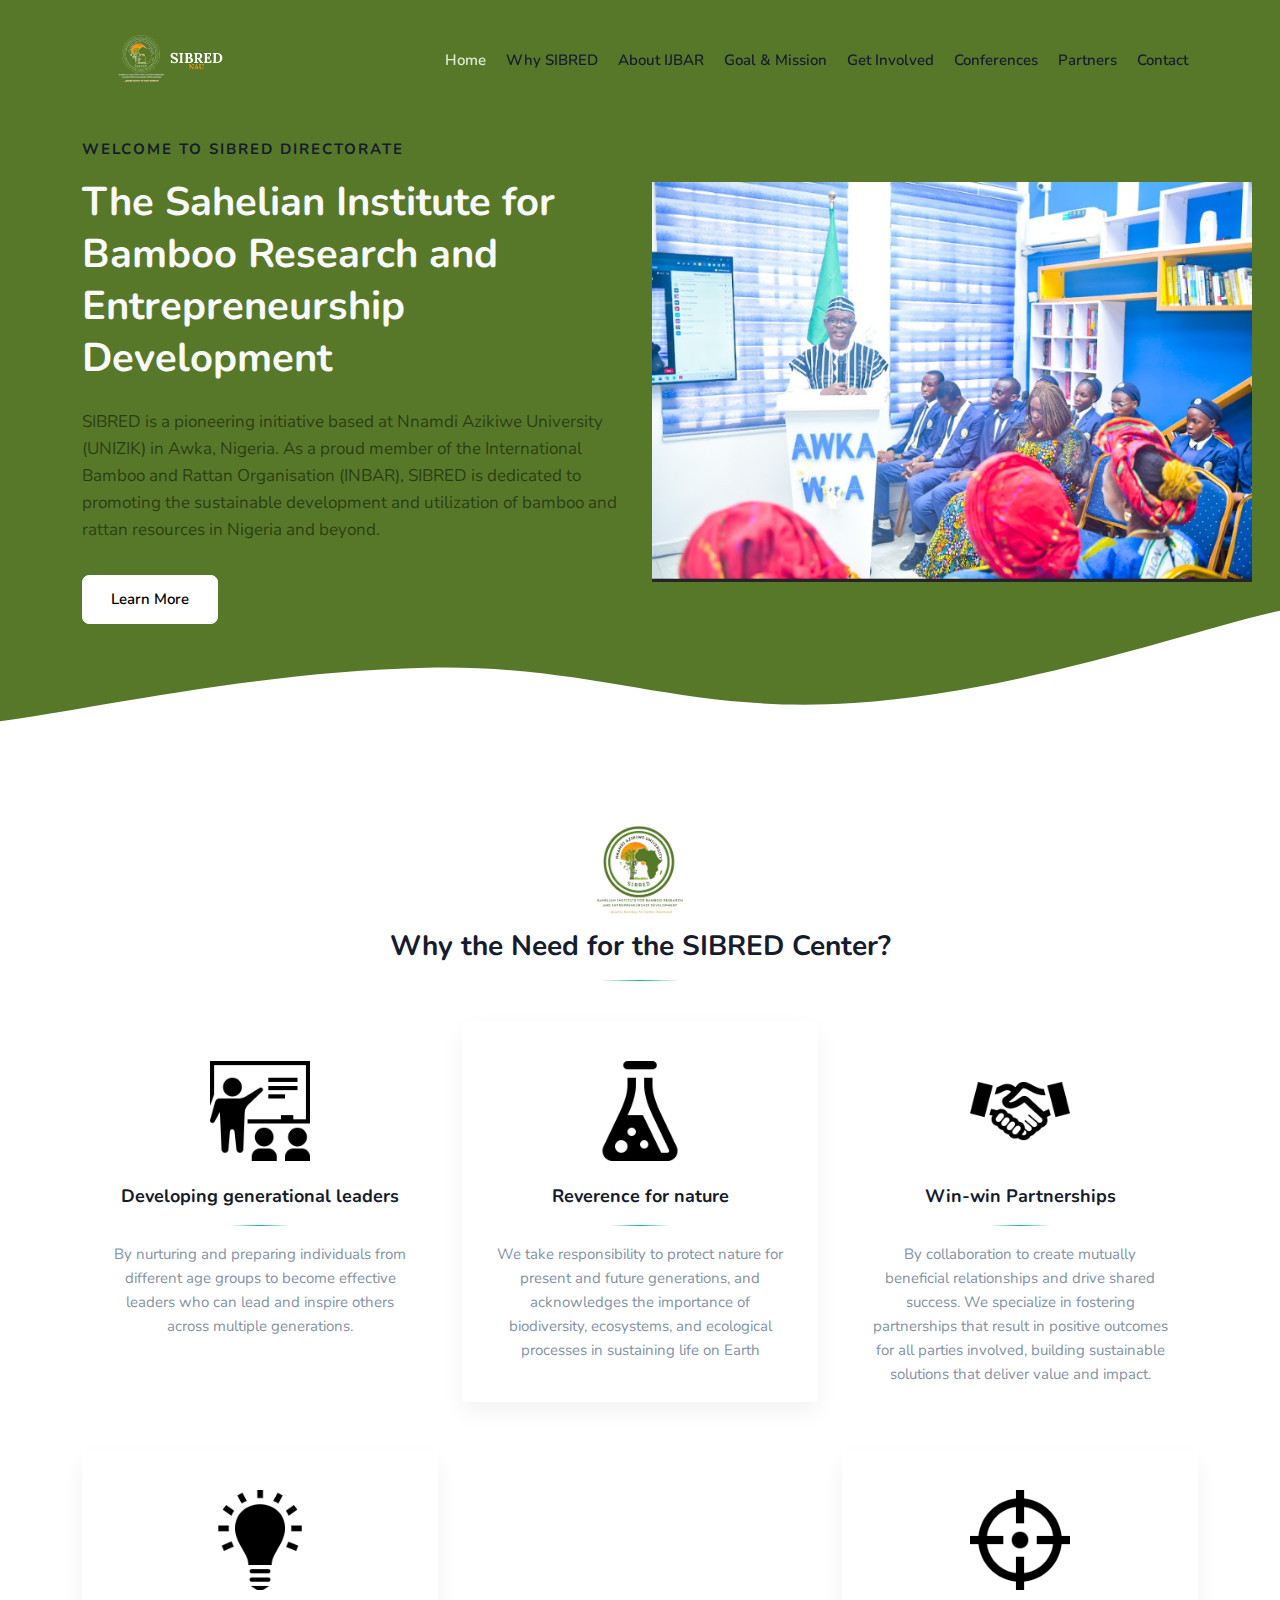
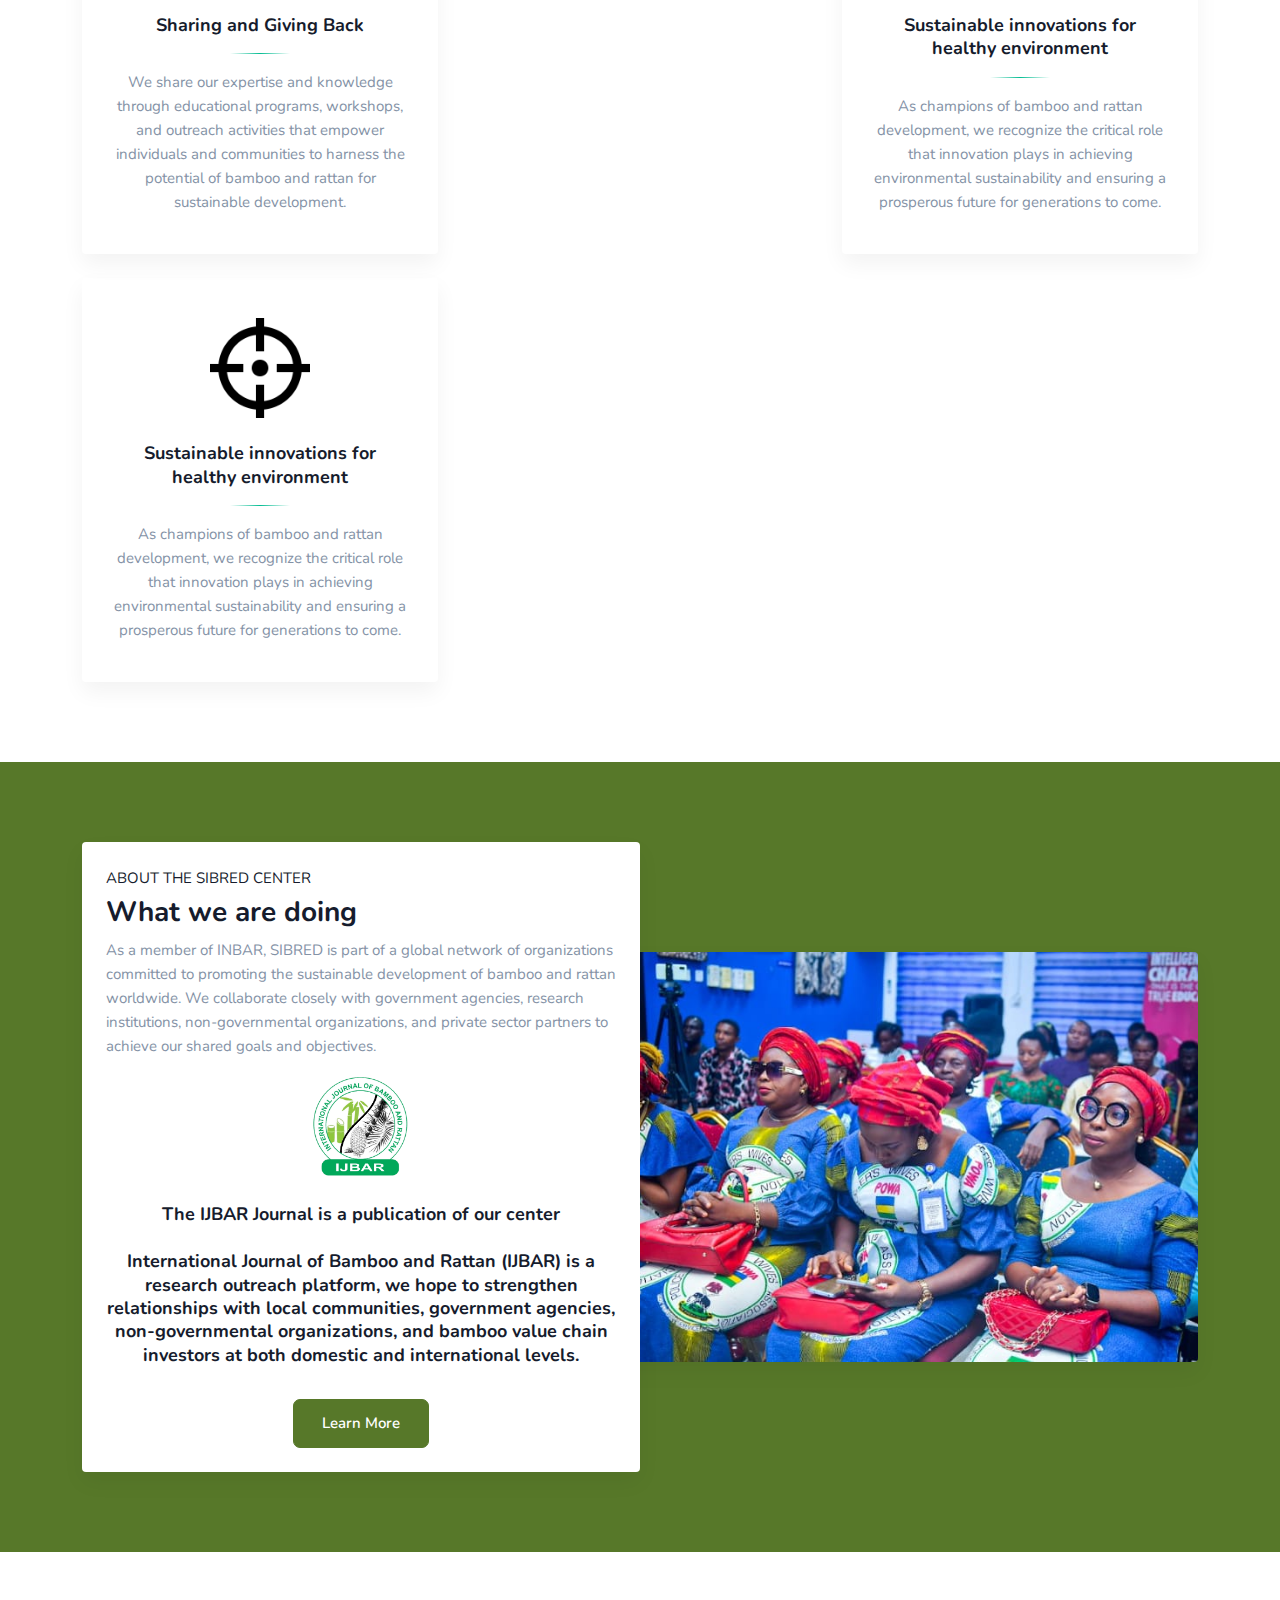
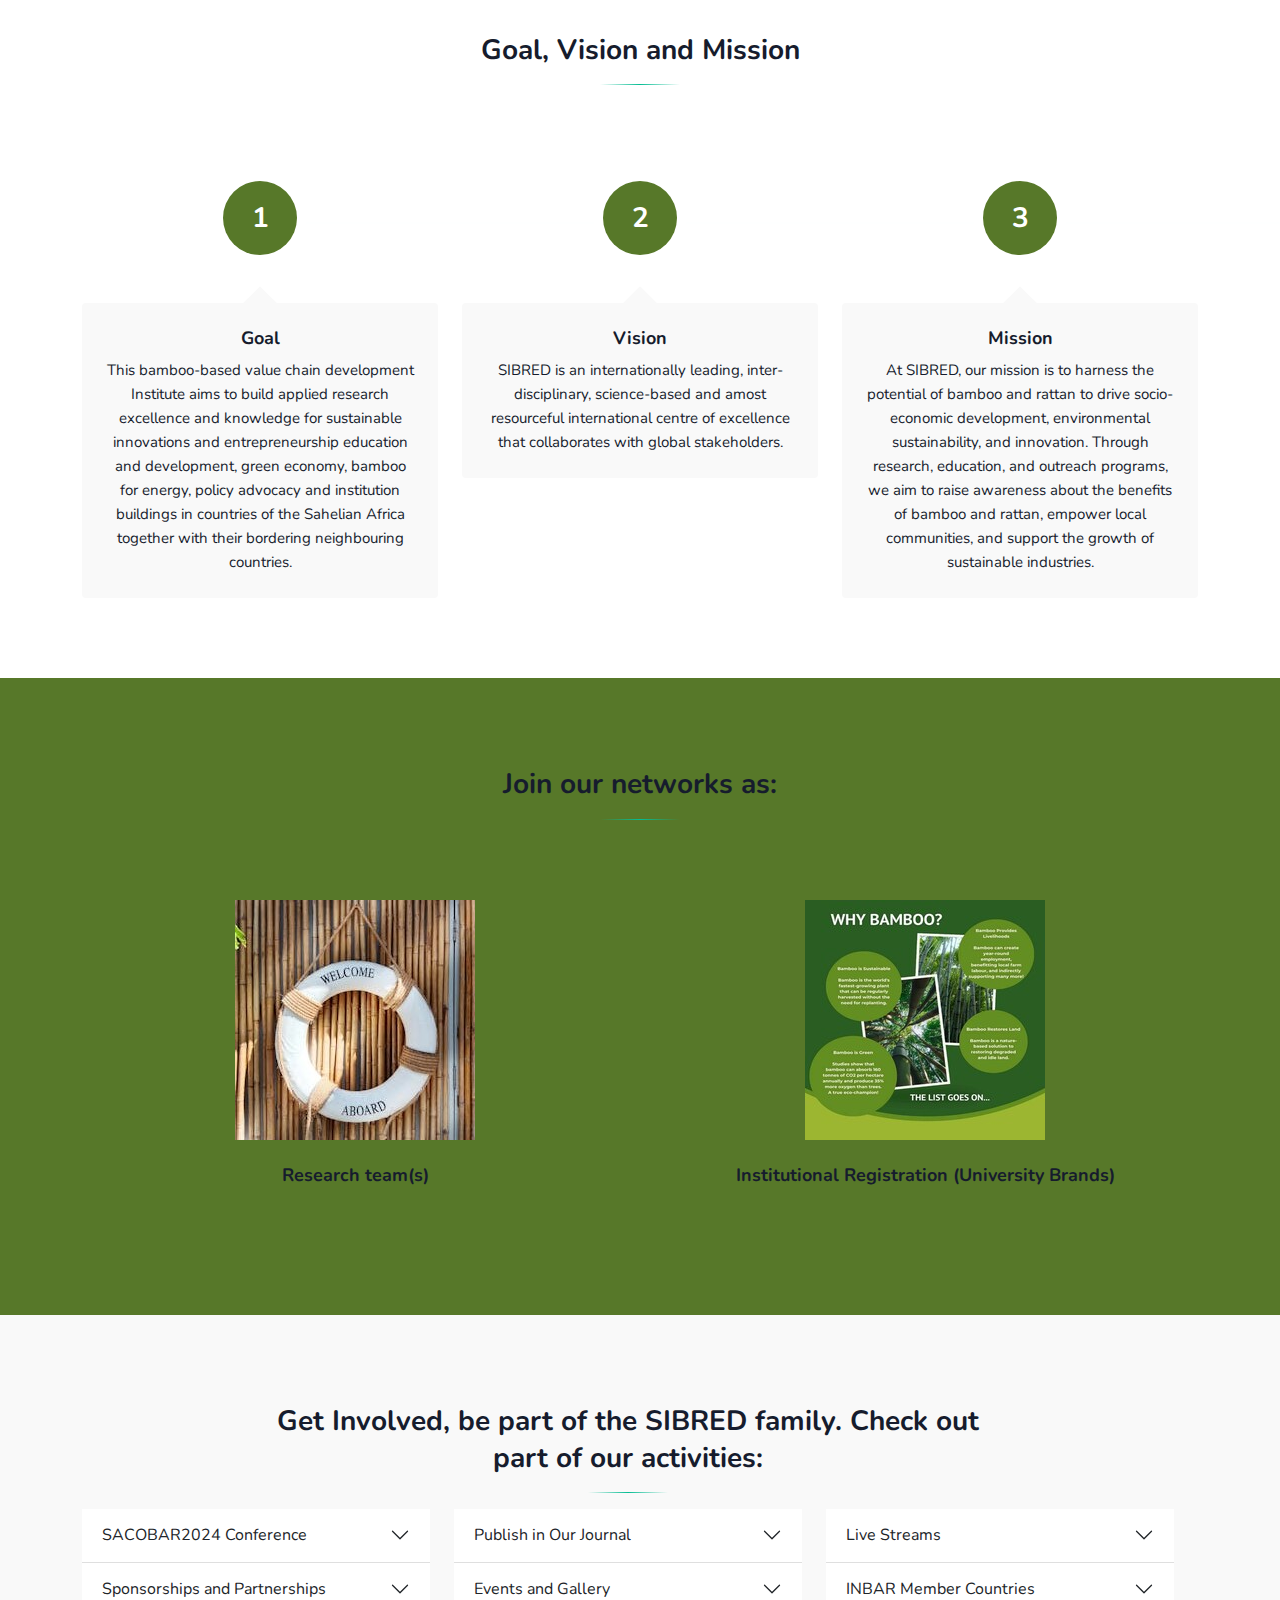
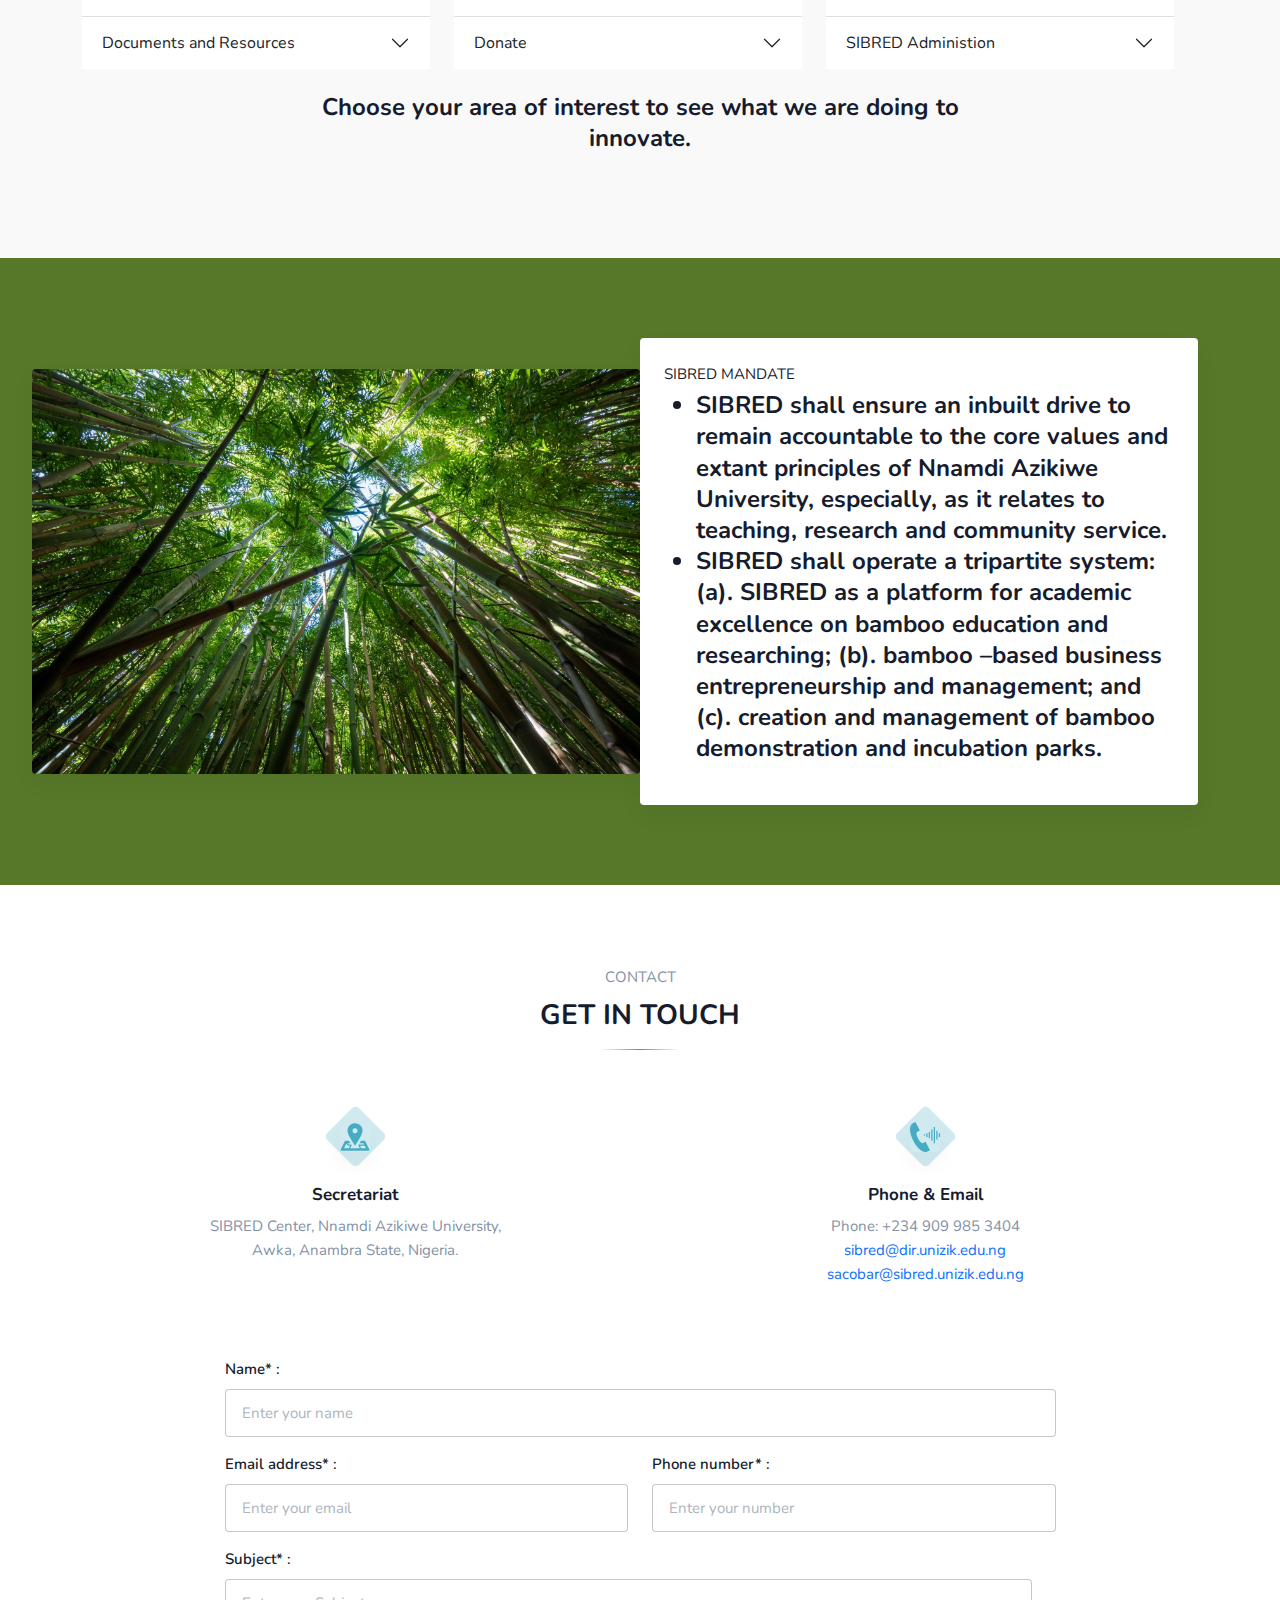
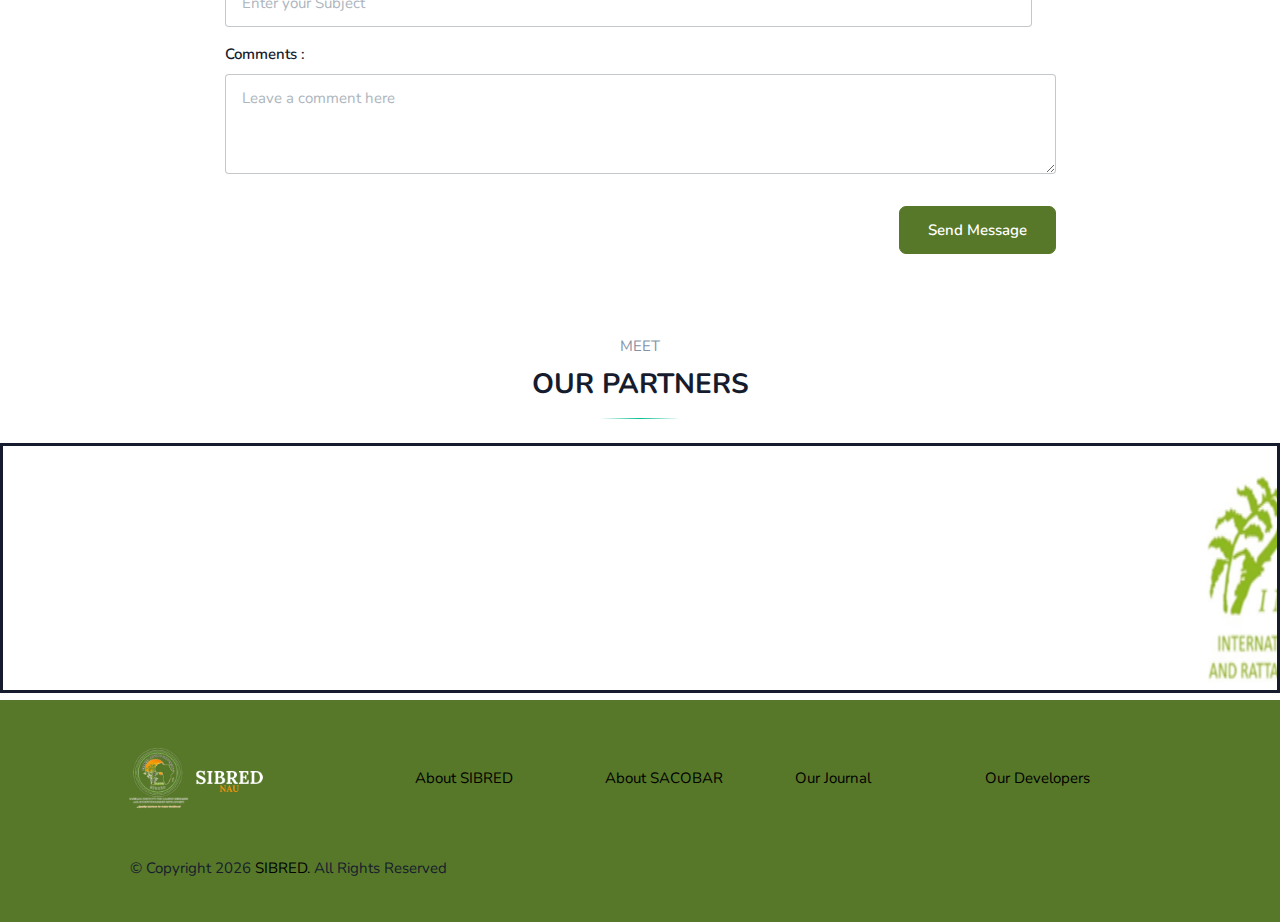
==== center.html @ eee0e2e4 "Initial project version" ====
<!DOCTYPE html>
<html lang="en">


<head>
    <meta charset="utf-8" />
    <title>SIBRED</title>
    <meta name="viewport" content="width=device-width, initial-scale=1.0">
    <meta name="description" content="SIBRED, Nnamdi Azikiwe University, Awka" />
    <meta name="keywords" content="SIBRED, NAU, UNIZIK, IJBAR, INBAR, SACOBAR2024, sacobar2024, Bamboo and Rattan, West Africa, Nigeria, Achara, Bamboo Designs, Bamboo Hat" />

    <!-- favicon -->
    <link rel="apple-touch-icon" sizes="180x180" href="apple-touch-icon.html">
    <link rel="icon" type="image/png" sizes="32x32" href="images/sibred/favicon-32x32.png">
    <link rel="icon" type="image/png" sizes="16x16" href="images/sibred/favicon-16x16.png">
    <link rel="manifest" href="images/site.html">
    <link rel="shortcut icon" href="images/sibred/favicon.ico" />

    <!-- Bootstrap css -->
    <link rel="stylesheet" href="css/bootstrap.min.css" type="text/css">

    <!-- Materialdesign Css -->
    <link href="css/materialdesignicons.min.css" rel="stylesheet" type="text/css" />

    <!-- Unicon Css -->
    <link rel="stylesheet" href="../unicons.iconscout.com/release/v4.0.0/css/line.css" />

    <!-- Light-Box Css -->
    <link rel="stylesheet" href="css/glightbox.min.css" type="text/css" />

    <!-- Custom Css -->
    <link href="css/style.min.css" rel="stylesheet" type="text/css" />
</head>

<body data-bs-spy="scroll" data-bs-target=".navbar" data-bs-offset="51">

    <!-- Pre-loader -->
    <div id="preloader">
        <div id="status">
            <div class="spinner">Loading...</div>
        </div>
    </div>
    <!-- End Preloader-->

    <!--Navbar Start-->
    <nav class="navbar navbar-expand-lg navbar-light fixed-top sticky" id="navbar">
        <div class="container">
            <!-- LOGO -->
            <a class="navbar-brand logo text-uppercase" href="index.html">
                <img src="images/AfRID-logo/2.png" class="logo-light" alt="logo-light"
                    height="70">
                <img src="images/AfRID-logo/1.png" class="logo-dark" alt="logo-dark" height="50">
            </a>
            <button class="navbar-toggler" type="button" data-bs-toggle="collapse" data-bs-target="#navbarCollapse"
                aria-controls="navbarCollapse" aria-expanded="false" aria-label="Toggle navigation">
                <i class="mdi mdi-menu"></i>
            </button>
            <div class="collapse navbar-collapse" id="navbarCollapse">
                <ul class="navbar-nav ms-auto navbar-center">
                    <li class="nav-item">
                        <a href="#home" class="nav-link">Home</a>
                    </li>
                    <li class="nav-item">
                        <a href="#afrid" class="nav-link">Why SIBRED</a>
                    </li>
                    <li class="nav-item">
                        <a href="#about" class="nav-link">About IJBAR</a>
                    </li>
                    <li class="nav-item">
                        <a href="#goal" class="nav-link">Goal & Mission</a>
                    </li>
                    <li class="nav-item">
                        <a href="#research" class="nav-link">Get Involved</a>
                    </li>
                    <li class="nav-item">
                        <a href="https://sibred.unizik.edu.ng/sacobar2024/" target="_blank" class="nav-link">Conferences</a>
                    </li>
                    <li class="nav-item">
                        <a href="#partners" class="nav-link">Partners</a>
                    </li>
                    <li class="nav-item">
                        <a href="#contact" class="nav-link">Contact</a>
                    </li>
                </ul>
            </div>
            <!--end navabar-collapse-->
        </div>
        <!--end container-->
    </nav>
    <!-- Navbar End -->

    <!-- START HOME -->
    <section class="bg-home4 overflow-hidden" id="home">
        <div class="container">
            <div class="position-relative" style="z-index: 1;">
                <div class="row align-items-center">
                    <div class="col-xl-6">
                        <div>
                            <h6 class="sub-title mb-3">Welcome to SIBRED Directorate</h6>
                            <h1 class="mb-4 text-light">The <span class="text-light">Sahelian Institute for Bamboo Research and Entrepreneurship Development </span>
                            </h1>
                            <p class="text-black-50 fs-17">SIBRED is a pioneering initiative based at Nnamdi Azikiwe University (UNIZIK) in Awka, Nigeria. As a proud member of the International Bamboo and Rattan Organisation (INBAR), SIBRED is dedicated to promoting the sustainable development and utilization of bamboo and rattan resources in Nigeria and beyond.</p>
                            <div class="mt-4 pt-2">
                                <a href="#about" class="btn btn-white">Learn More</a>
                            </div>
                        </div>
                    </div>
                    <div class="col-xl-6">
                        <div class="mt-4 mt-lg-0">
                            <img src="images/speech.png" width="600" height="400" alt="home banner image"
                                class="home-img">
                        </div>
                    </div>
                </div>
            </div>
        </div>
    </section>
    <div class="position-relative">
        <div class="shape">
            <svg xmlns="http://www.w3.org/2000/svg" version="1.1" xmlns:xlink="http://www.w3.org/1999/xlink"
                width="1440" height="150" preserveAspectRatio="none" viewBox="0 0 1440 250">
                <g mask="url(&quot;#SvgjsMask1036&quot;)" fill="none">
                    <path
                        d="M 0,214 C 96,194 288,120.8 480,114 C 672,107.2 768,201.4 960,180 C 1152,158.6 1344,41.6 1440,7L1440 250L0 250z"
                        fill="rgba(255, 255, 255, 1)"></path>
                </g>
                <defs>
                    <mask id="SvgjsMask1036">
                        <rect width="1440" height="250" fill="#ffffff"></rect>
                    </mask>
                </defs>
            </svg>
        </div>
    </div>
    <!-- END HOME -->

    <!-- START WHY SIBRED-->
    <section class="section" id="afrid">
        <div class="container">
            <div class="row justify-content-center">
                <div class="col-lg-7">
                    <div class="header-title text-center">
                        <img src="images/AfRID-logo/sibred-bg.png" class="logo-light" alt="logo-light" height="100">
                        <p class="text-uppercase text-muted mb-2"></p>
                        <h3>Why the Need for the SIBRED Center?</h3>
                        <div class="title-border mt-3"></div>
                        <p class="text-muted mt-3"></p>
                    </div>
                </div>
                <!--end col-->
            </div>
            <!--end row-->

            <div class="row">
                <div class="col-lg-4 col-md-6">
                    <div class="service-box text-center mt-4">
                        <img src="images/school-29-240.png" alt="school icon" class="img-fluid" width="100">
                        <h5 class="fs-18 mt-4">Developing generational leaders</h5>
                        <div class="lighlight-border mt-3"></div>
                        <p class="text-muted mt-3">By nurturing and preparing individuals from different age groups to become effective leaders who can lead and inspire others across multiple generations.</p>
                    </div>
                </div>
                <!--end col-->

                <div class="col-lg-4 col-md-6">
                    <div class="service-box text-center mt-4 box-shadow">
                        <img src="images/flask-3-240.png" alt="nature icon" class="img-fluid" width="100">
                        <h5 class="fs-18 mt-4">Reverence for nature</h5>
                        <div class="lighlight-border mt-3"></div>
                        <p class="text-muted mt-3 mb-0">
                           We take responsibility to protect nature for present and future generations, and acknowledges the importance of biodiversity, ecosystems, and ecological processes in sustaining life on Earth
                        </p>
                    </div>
                </div>
                <!--end col-->

                <div class="col-lg-4 col-md-6">
                    <div class="service-box text-center mt-4">
                        <img src="images/handshake-5-240.png" alt="research icon" class="img-fluid" width="100">
                        <h5 class="fs-18 mt-4">Win-win Partnerships</h5>
                        <div class="lighlight-border mt-3"></div>
                        <p class="text-muted mt-3 mb-0">By collaboration to create mutually beneficial relationships and drive shared success. We specialize in fostering partnerships that result in positive outcomes for all parties involved, building sustainable solutions that deliver value and impact.</p>
                    </div>
                </div>
                <!--end col-->

                <div class="col-lg-4 col-md-6">
                    <div class="service-box text-center mt-4 box-shadow">
                        <img src="images/light-bulb-17-240.png" alt="research icon" class="img-fluid" width="100">
                        <h5 class="fs-18 mt-4">Sharing and Giving Back</h5>
                        <div class="lighlight-border mt-3"></div>
                        <p class="text-muted mt-3 mb-0">We share our expertise and knowledge through educational programs, workshops, and outreach activities that empower individuals and communities to harness the potential of bamboo and rattan for sustainable development.</p>
                    </div>
                </div>
                <!--end col-->

                <div class="col-lg-4 col-md-6">
                    <div class="service-box text-center mt-4">
                        <img src="#" alt="" class="img-fluid">
                        <h5 class="fs-18 mt-4"></h5>
                        <!-- <div class="lighlight-border mt-3"></div> -->
                        <p class="text-muted mt-3 mb-0"></p>
                    </div>
                </div>
                <!--end col-->

                <div class="col-lg-4 col-md-6">
                    <div class="service-box text-center mt-4 box-shadow">
                        <img src="images/crosshair-6-240.png" alt="research icon" class="img-fluid" width="100">
                        <h5 class="fs-18 mt-4">Sustainable innovations for healthy environment</h5>
                        <div class="lighlight-border mt-3"></div>
                        <p class="text-muted mt-3 mb-0">As champions of bamboo and rattan development, we recognize the critical role that innovation plays in achieving environmental sustainability and ensuring a prosperous future for generations to come.</p>
                    </div>
                </div>
                <!--end col-->
                <div class="col-lg-4 col-md-6">
                    <div class="service-box text-center mt-4 box-shadow">
                        <img src="images/crosshair-6-240.png" alt="research icon" class="img-fluid" width="100">
                        <h5 class="fs-18 mt-4">Sustainable innovations for healthy environment</h5>
                        <div class="lighlight-border mt-3"></div>
                        <p class="text-muted mt-3 mb-0">As champions of bamboo and rattan development, we recognize the critical role that innovation plays in achieving environmental sustainability and ensuring a prosperous future for generations to come.</p>
                    </div>
                </div>
                <!--end col-->
            </div>
            <!--end row-->
        </div>
        <!--end container-->
    </section>
    <!-- END WHY SIBRED-->

    <!-- START About -->
    <section class="section bg-green" id="about">
        <div class="container">
            <div class="row align-items-center g-3 g-lg-0">
                <div class="col-lg-6">
                    <div class="skill-box bg-white p-4 rounded box-shadow">
                        <p class="text-uppercase mb-1">About the SIBRED Center </p>
                        <h3 class="mb-2">What we are doing</h3>
                        <p class="text-muted">As a member of INBAR, SIBRED is part of a global network of organizations committed to promoting 
                            the sustainable development of bamboo and rattan worldwide. We collaborate closely with government agencies, research institutions, non-governmental organizations, and private sector partners to achieve our shared goals and objectives.
                        </p>

                        <div class="align-items-center">
                            <div class="team-box text-center">
                                <div class="team-img position-relative">
                                    <a href="https://journals.unizik.edu.ng/ijbar">
                                        <img src="images/IJBAR-Logo.png" class="img-fluid" width="100" alt="">
                                    </a>

                                </div>
                                <h5 class="fs-18 mt-4">The IJBAR Journal is a publication of our center<br><br>
                                    International Journal of Bamboo and Rattan (IJBAR) 
                                    is a research outreach platform, we hope to strengthen relationships with local communities, government agencies, non-governmental organizations, and bamboo value chain investors at both domestic and international levels.
                                </h5>
                                <div class="mt-4 pt-2">
                                    <a href="https://journals.unizik.edu.ng/ijbar/about/" class="btn btn-info">Learn More</a>
                                </div>
                            </div>
                            <!--end team-box-->
                        </div>

                    </div>
                </div>
                <!--end col-->
                <div class="col-lg-6 about-img">
                    <img src="images/sibred-powa.jpg" class="img-fluid rounded box-shadow" alt="research image">
                </div>
                <!--end col-->
            </div>
            <!--end row-->
        </div>
        <!--end container-->
    </section>
    <!-- END About -->

    <!-- START GOAL -->
    <section class="bg-process section" id="goal">
        <div class="container">
            <div class="row justify-content-center">
                <div class="col-lg-7">
                    <div class="header-title text-center">
                        <h3>Goal, Vision and Mission</h3>
                        <div class="title-border mt-3"></div>
                        <p class="title-desc text-muted mt-3"></p>
                    </div>
                </div>
                <!--end col-->
            </div>
            <!--end row-->

            <div class="row mt-5 pt-2">
                <div class="col-lg-4 col-md-9">
                    <div class="process-box process-border text-center">
                        <div class="process-count text-white mt-4">
                            <h3 class="process-number">1</h3>
                        </div>

                        <div class="process-content bg-light mt-5 rounded p-4">
                            <h5 class="fs-18">Goal</h5>
                            <p class="text-dark mb-0">This bamboo-based value chain development Institute aims to build applied research 
                                excellence and knowledge for sustainable innovations and entrepreneurship education and development, green economy, bamboo for energy, policy advocacy and institution buildings in countries of the Sahelian Africa together with their bordering neighbouring countries.
                            </p>
                        </div>
                    </div>
                    <!--end process-box-->
                </div>
                <!--end col-->

                <div class="col-lg-4 col-md-9">
                    <div class="process-box process-border text-center">
                        <div class="process-count text-white mt-4">
                            <h3 class="process-number">2</h3>
                        </div>

                        <div class="process-content bg-light mt-5 rounded p-4">
                            <h5 class="fs-18">Vision</h5>
                            <p class="text-dark mb-0">SIBRED is an internationally leading, inter-disciplinary, science-based and amost resourceful international 
                                centre of excellence that collaborates with global stakeholders.
                            </p>
                        </div>
                    </div>
                    <!--end process-box-->
                </div>
                <!--end col-->

                <div class="col-lg-4 col-md-9">
                    <div class="process-box process-border text-center">
                        <div class="process-count text-white mt-4">
                            <h3 class="process-number">3</h3>
                        </div>

                        <div class="process-content bg-light mt-5 rounded p-4">
                            <h5 class="fs-18">Mission</h5>
                            <p class="text-dark mb-0">
                                At SIBRED, our mission is to harness the potential of bamboo and rattan to drive socio-economic development, environmental sustainability, and innovation. Through research, education, and outreach programs, we aim to raise awareness about the benefits of bamboo and rattan, empower local communities, and support the growth of sustainable industries.
                            </p>
                        </div>
                    </div>
                    <!--end process-box-->
                </div>
                <!--end col-->
            </div>
            <!--end row-->
        </div>
        <!--end container-->
    </section>
    <!-- END GOAL -->


    <section class="section bg-green" id="service">
        <div class="container">
            <div class="row justify-content-center">
                <div class="col-lg-7">
                    <div class="header-title text-center">
                        <p class="text-uppercase text-muted mb-2"></p>
                        <h3>Join our networks as:</h3>
                        <div class="title-border mt-3"></div>
                        <p class="text-muted mt-3"></p>
                    </div>
                </div>
                <!--end col-->
            </div>
            <!--end row-->

            <div class="row">

                <div class="col-lg-6">
                    <div class="service-box text-center mt-4">
                        <img src="images/bamboo-2.jpg" alt="" class="img-fluid">
                        <h5 class="fs-18 mt-4">Research team(s)</h5>
                    </div>
                </div>
                <!--end col-->
                <div class="col-lg-6">
                    <div class="service-box text-center mt-4">
                        <img src="images/why-bambo.jpg" alt="" class="img-fluid">
                        <h5 class="fs-18 mt-4">Institutional Registration
                            (University Brands)
                        </h5>
                    </div>
                </div>
                <!--end col-->
            </div>
            <!--end row-->
        </div>
        <!--end container-->
    </section>
    <!-- END SECTION -->

    <!-- START CATEGORIES -->
    <section class="section bg-light" id="research">
        <div class="container">
            <div class="row">
                <div class="row justify-content-center">
                    <div class="col-lg-8">
                        <div class="header-title text-center">
                            <p class="text-uppercase text-muted mb-2"></p>
                            <h3>Get Involved, be part of the SIBRED family. Check out part of our activities:</h3>
                            <div class="title-border mt-3"></div>
                            <h5 class="text-dark mt-3"></h5>
                        </div>
                    </div>
                    <!--end col-->
                </div>
                <!--end row-->
                <div class="row">

                    <!-- First Column -->
                    <div class="col-lg-4 col-md-6">
                        <div class="accordion accordion-flush" id="accordionFlushExample">
                            <!-- First item in Accordion  -->
                            <div class="accordion-item">
                                <h2 class="accordion-header" id="flush-headingOne">
                                    <button class="accordion-button collapsed" type="button" data-bs-toggle="collapse"
                                        data-bs-target="#flush-collapseOne" aria-expanded="false"
                                        aria-controls="flush-collapseOne">
                                        SACOBAR2024 Conference
                                    </button>
                                </h2>
                                <div id="flush-collapseOne" class="accordion-collapse collapse"
                                    aria-labelledby="flush-headingOne" data-bs-parent="#accordionFlushExample">
                                    <br>
                                    <div class="d-grid gap-2 col-6 mx-auto">
                                        <a class="btn btn-info" type="" href="https://sibred.unizik.edu.ng/sacobar2024/">About</a>
                                    </div>

                                    <div class="accordion-body">
                                        <div class="btn-group">
                                            <a href="https://forms.gle/FAv9jjo23rcbedz87" target="_blank"
                                                class="btn btn-fr-outline" aria-current="page">Register</a>
                                            <!-- <a href="https://www.research.net/r/AfridIndReg22" target="_blank"
                                                class="btn btn-info">Join as an individual</a> -->
                                        </div>
                                    </div>
                                </div>
                            </div>
                            <!-- Second item  -->
                            <div class="accordion-item">
                                <h2 class="accordion-header" id="flush-headingTwo">
                                    <button class="accordion-button collapsed" type="button" data-bs-toggle="collapse"
                                        data-bs-target="#flush-collapseTwo" aria-expanded="false"
                                        aria-controls="flush-collapseTwo">
                                        Sponsorships and Partnerships
                                    </button>
                                </h2>
                                <div id="flush-collapseTwo" class="accordion-collapse collapse"
                                    aria-labelledby="flush-headingTwo" data-bs-parent="#accordionFlushExample">
                                    <br>
                                    <div class="d-grid gap-2 col-6 mx-auto">
                                        <button class="btn btn-info" type="button">We Welcome Your Contributions</button>
                                    </div>

                                    <div class="accordion-body">
                                        <div class="btn-group">
                                            <a href="phone:+234 909 985 3404" target="_blank"
                                                class="btn btn-fr-outline" aria-current="page">Call or Whatsapp</a>
                                            <a href="mailto: sibred@dir.unizik.edu.ng" target="_blank"
                                                class="btn btn-info">Send a Mail</a>
                                        </div>
                                    </div>
                                </div>
                            </div>

                            <!-- Third item  -->
                            <div class="accordion-item">
                                <h2 class="accordion-header" id="flush-headingThree">
                                    <button class="accordion-button collapsed" type="button" data-bs-toggle="collapse"
                                        data-bs-target="#flush-collapseThree" aria-expanded="false"
                                        aria-controls="flush-collapseThree">
                                        Documents and Resources
                                    </button>
                                </h2>
                                <div id="flush-collapseThree" class="accordion-collapse collapse"
                                    aria-labelledby="flush-headingThree" data-bs-parent="#accordionFlushExample">
                                    <br>
                                    <div class="d-grid gap-2 col-6 mx-auto">
                                        <button class="btn btn-info" type="button">A collection of epapers</button>
                                    </div>

                                    <div class="accordion-body">
                                        <div class="btn-group">
                                            <a href="#" target="_blank"
                                                class="btn btn-fr-outline" aria-current="page">Download</a>
                                            <a href="#" target="_blank"
                                                class="btn btn-info">Read</a>
                                        </div>
                                    </div>
                                </div>
                            </div>

                        </div>
                        <!-- Place here -->
                    </div>

                    <!-- Second Column -->
                    <div class="col-lg-4 col-md-6">
                        <div class="accordion accordion-flush" id="accordionFlushExample">
                            <!-- Twelve item  -->
                            <div class="accordion-item">
                                <h2 class="accordion-header" id="flush-headingTwelve">
                                    <button class="accordion-button collapsed" type="button" data-bs-toggle="collapse"
                                        data-bs-target="#flush-collapseTwelve" aria-expanded="false"
                                        aria-controls="flush-collapseTwelve">
                                        Publish in Our Journal
                                    </button>
                                </h2>
                                <div id="flush-collapseTwelve" class="accordion-collapse collapse"
                                    aria-labelledby="flush-headingTwelve" data-bs-parent="#accordionFlushExample">
                                    <br>
                                    <div class="d-grid gap-2 col-6 mx-auto">
                                        <a class="btn btn-info" type="" href="https://journals.unizik.edu.ng/ijbar">Visit Our Journal</a>
                                    </div>

                                    <div class="accordion-body">
                                        <div class="btn-group">
                                            <a href="https://journals.unizik.edu.ng/ijbar/user/register" target="_blank"
                                                class="btn btn-fr-outline" aria-current="page">Join as an Author</a>
                                            <a href="mailto: sibred@dir.unizik.edu.ng" target="_blank"
                                                class="btn btn-info">Submit Your Article(s)</a>
                                        </div>
                                    </div>
                                </div>
                            </div>

                            <!-- Thirteen item  -->
                            <div class="accordion-item">
                                <h2 class="accordion-header" id="flush-headingThirteen">
                                    <button class="accordion-button collapsed" type="button" data-bs-toggle="collapse"
                                        data-bs-target="#flush-collapseThirteen" aria-expanded="false"
                                        aria-controls="flush-collapseThirteen">
                                        Events and Gallery
                                    </button>
                                </h2>
                                <div id="flush-collapseThirteen" class="accordion-collapse collapse"
                                    aria-labelledby="flush-headingThirteen" data-bs-parent="#accordionFlushExample">
                                    <br>
                                    <div class="d-grid gap-2 col-6 mx-auto">
                                        <button class="btn btn-info" type="button">A look at Our past Events</button>
                                    </div>

                                    <div class="accordion-body">
                                        <div class="btn-group">
                                            <a href="#" target="_blank"
                                                class="btn btn-fr-outline" aria-current="page">Photos</a>
                                            <a href="#" target="_blank"
                                                class="btn btn-info">Videos</a>
                                        </div>
                                    </div>
                                </div>
                            </div>

                            <!-- Fourteen item  -->
                            <div class="accordion-item">
                                <h2 class="accordion-header" id="flush-headingFourteen">
                                    <button class="accordion-button collapsed" type="button" data-bs-toggle="collapse"
                                        data-bs-target="#flush-collapseFourteen" aria-expanded="false"
                                        aria-controls="flush-collapseFourteen">
                                        Donate
                                    </button>
                                </h2>
                                <div id="flush-collapseFourteen" class="accordion-collapse collapse"
                                    aria-labelledby="flush-headingFourteen" data-bs-parent="#accordionFlushExample">
                                    <br>
                                    <div class="d-grid gap-2 col-6 mx-auto">
                                        <button class="btn btn-info" type="button">Help Us Grow</button>
                                    </div>

                                    <div class="accordion-body">
                                        <div class="btn-group">
                                            <a href="#" target="_blank"
                                                class="btn btn-fr-outline" aria-current="page">Naira</a>
                                            <a href="#" target="_blank"
                                                class="btn btn-info">Other Currency</a>
                                        </div>
                                    </div>
                                </div>
                            </div>




                        </div>
                    </div>

                    <!-- Third Column -->
                    <div class="col-lg-4 col-md-6">
                        <div class="accordion accordion-flush" id="accordionFlushExample">
                            <!-- TwentyTwo item  -->
                            <div class="accordion-item">
                                <h2 class="accordion-header" id="flush-headingTwentyTwo">
                                    <button class="accordion-button collapsed" type="button" data-bs-toggle="collapse"
                                        data-bs-target="#flush-collapseTwentyTwo" aria-expanded="false"
                                        aria-controls="flush-collapseTwentyTwo">
                                        Live Streams
                                    </button>
                                </h2>
                                <div id="flush-collapseTwentyTwo" class="accordion-collapse collapse"
                                    aria-labelledby="flush-headingTwentyTwo" data-bs-parent="#accordionFlushExample">
                                    <br>
                                    <div class="d-grid gap-2 col-6 mx-auto">
                                        <button class="btn btn-info" type="button">Our Live Events</button>
                                    </div>

                                    <div class="accordion-body">
                                        <div class="btn-group">
                                            <a href="#" target="_blank"
                                                class="btn btn-fr-outline" aria-current="page">Watch on Facebook</a>
                                            <a href="#" target="_blank"
                                                class="btn btn-info">Watch on Youtube</a>
                                        </div>
                                    </div>
                                </div>
                            </div>

                            <!-- TwentyThree item  -->
                            <div class="accordion-item">
                                <h2 class="accordion-header" id="flush-headingTwentyThree">
                                    <button class="accordion-button collapsed" type="button" data-bs-toggle="collapse"
                                        data-bs-target="#flush-collapseTwentyThree" aria-expanded="false"
                                        aria-controls="flush-collapseTwentyThree">
                                        INBAR Member Countries
                                    </button>
                                </h2>
                                <div id="flush-collapseTwentyThree" class="accordion-collapse collapse"
                                    aria-labelledby="flush-headingTwentyThree" data-bs-parent="#accordionFlushExample">
                                    <br>
                                    <div class="d-grid gap-2 col-6 mx-auto">
                                        <a class="btn btn-info" type="" href="https://www.inbar.int/about-inbar/inbarmembership/" target="_blank">View Network of Members</a>
                                    </div>

                                    <div class="accordion-body">
                                        <div class="btn-group">
                                            <!-- <a href="https://www.inbar.int/about-inbar/inbarmembership/" target="_blank"
                                                class="btn btn-fr-outline" aria-current="page">Join as a
                                                Group</a> -->
                                            <!-- <a href="#" target="_blank"
                                                class="btn btn-info">Join as an individual</a> -->
                                        </div>
                                    </div>
                                </div>
                            </div>

                            <!-- TwentyFour item  -->
                            <div class="accordion-item">
                                <h2 class="accordion-header" id="flush-headingTwentyFour">
                                    <button class="accordion-button collapsed" type="button" data-bs-toggle="collapse"
                                        data-bs-target="#flush-collapseTwentyFour" aria-expanded="false"
                                        aria-controls="flush-collapseTwentyFour">
                                        SIBRED Administion
                                    </button>
                                </h2>
                                <div id="flush-collapseTwentyFour" class="accordion-collapse collapse"
                                    aria-labelledby="flush-headingTwentyFour" data-bs-parent="#accordionFlushExample">
                                    <br>
                                    <div class="d-grid gap-2 col-6 mx-auto">
                                        <a class="btn btn-info" type="" href="https://profile.unizik.edu.ng/nau4088">Our Director</a>
                                    </div>

                                    <div class="accordion-body">
                                        <div class="btn-group">
                                            <a href="#" target="_blank"
                                                class="btn btn-fr-outline" aria-current="page">Team Members</a>
                                            <!-- <a href="#" target="_blank"
                                                class="btn btn-info">Join as an individual</a> -->
                                        </div>
                                    </div>
                                </div>
                            </div>


                        </div>
                    </div>
                </div>
                <!-- end col -->
            </div>
            <!--end row-->
            <!-- Button  -->
            <div class="row justify-content-center">
                <div class="col-lg-7"><br>
                    <div class="text-center mb-4">
                        <h4 class="mb-2">Choose your area of interest to see what we are doing to innovate.
                        </h4>
                    </div>
                </div>
                <!-- end col -->
            </div>
        </div>
        <!--end container-->
    </section>
    <!-- END COUNTER -->

    <!-- START CTA -->
    <section class="section bg-green">
        <div class="container">
            <div class="row align-items-center g-3 g-lg-0">
                <div class="col-lg-6 about-img">
                    <img src="images/achara.jpg" class="img-fluid rounded box-shadow" alt="">
                </div>
                <!--end col-->
                <div class="col-lg-6">
                    <div class="skill-box bg-white p-4 rounded box-shadow">
                        <p class="text-uppercase mb-1">SIBRED Mandate</p>
                        <h4 class="mb-2">
                            <ul>
                                <li>SIBRED shall ensure an inbuilt drive to remain accountable to the core values and extant principles of Nnamdi Azikiwe University, especially, as it relates to teaching, research and community service.</li>
                                <li>SIBRED shall operate a tripartite system: (a). SIBRED as a platform for academic excellence on bamboo education and researching; (b). bamboo –based business entrepreneurship and management; and (c). creation and management of bamboo demonstration and incubation parks.</li>
                            </ul>
                        </h4>
                    </div>
                </div>
                <!--end col-->
            </div>
            <!--end row-->

        </div>
        <!--end container-->
    </section>
    <!-- END CTA -->


    <!-- START CONTACT -->
    <section class="section" id="contact">
        <div class="container">
            <div class="row justify-content-center">
                <div class="col-lg-7">
                    <div class="text-center mb-4">
                        <p class="text-uppercase text-muted mb-2">Contact</p>
                        <h3 class="text-uppercase">Get In Touch</h3>
                        <div class="title-border mt-3"></div>
                    </div>
                </div>
                <!--end col-->
            </div>
            <!--end row-->

            <div class="row justify-content-center">
                <div class="col-lg-6">
                    <div class="contact-info text-center mt-5">
                        <div class="icon">
                            <img src="images/location-25-240.png" class="img-fluid rounded box-shadow"
                                alt="location image" width="30">
                        </div>
                        <div class="mt-4 pt-2">
                            <h6 class="fs-17">Secretariat</h6>
                            <p class="text-muted mb-0">SIBRED Center, Nnamdi Azikiwe University,<br>
                                Awka, Anambra State, Nigeria.</p>
                        </div>
                    </div>
                </div>
                <!--end col-->

                <div class="col-lg-6">
                    <div class="contact-info text-center mt-5">
                        <div class="icon">
                            <img src="images/phone-12-240.png" class="img-fluid rounded box-shadow" alt="phone image"
                                width="30">
                        </div>
                        <div class="mt-4 pt-2">
                            <h6 class="fs-17">Phone & Email</h6>
                            <p class="text-muted mb-0">Phone: +234 909 985 3404</p>
                            <p class="text-muted mb-0"><a href="mailto: sibred@dir.unizik.edu.ng">sibred@dir.unizik.edu.ng</a><br>
                            <a href="mailto: sacobar@sibred.unizik.edu.ng">sacobar@sibred.unizik.edu.ng</a></p>
                        </div>
                    </div>
                </div>
                <!--end col-->
            </div>
            <!--end row-->

            <div class="row mt-5 pt-2 justify-content-center">

                <div class="col-lg-9">
                    <div class="custom-form">
                        <form method="post" name="myForm" onsubmit="return validateForm()">
                            <p id="error-msg"></p>
                            <div class="row">
                                <div class="col-lg-12">
                                    <div class="mb-3">
                                        <label for="name" class="form-label">Name* :</label>
                                        <input name="name" id="name" type="text" class="form-control"
                                            placeholder="Enter your name">
                                    </div>
                                </div>
                                <!--end col-->
                            </div>
                            <!-- end row -->


                            <div class="row">
                                <div class="col-lg-6">
                                    <div class="mb-3">
                                        <label for="email" class="form-label">Email address* :</label>
                                        <input type="email" class="form-control" name="email" id="email"
                                            placeholder="Enter your email">
                                    </div>
                                </div>
                                <!-- end col -->

                                <div class="col-lg-6">
                                    <div class="mb-3">
                                        <label for="number" class="form-label">Phone number* :</label>
                                        <input type="number" class="form-control" name="number" id="number"
                                            placeholder="Enter your number">
                                    </div>
                                </div>
                                <!-- end col -->
                                <div class="row">
                                    <div class="col-lg-12">
                                        <div class="mb-3">
                                            <label for="subject" class="form-label">Subject* :</label>
                                            <input name="subject" id="subject" type="text" class="form-control"
                                                placeholder="Enter your Subject">
                                        </div>
                                    </div>
                                    <!--end col-->
                                </div>
                                <!-- end row -->

                                <div class="col-lg-12">
                                    <div class="mb-3">
                                        <label for="comments" class="form-label">Comments :</label>
                                        <textarea class="form-control" placeholder="Leave a comment here"
                                            name="comments" id="comments" style="height: 100px"></textarea>
                                    </div>
                                </div>
                                <!-- end col -->

                            </div>
                            <!-- end row -->

                            <div class="row">
                                <div class="col-lg-12">
                                    <div class="mt-3 text-end">
                                        <!-- <button type="submit" href="index-2.html">Send Message</button> -->
                                        <a href="mailto:sibred@dir.unizik.edu.ng" class="btn btn-info">Send Message</a>
                                        <div id="simple-msg"></div>
                                    </div>
                                </div>
                                <!-- end col -->
                            </div>
                            <!-- end row -->
                        </form>
                        <!-- end form -->
                    </div>
                </div>
                <!-- end col -->
            </div>
            <!--end row-->
        </div>
        <!--end container-->
    </section>
    <!-- END CONTACT -->

    <!-- Vendor -->
    <div class="row justify-content-center" id="partners">
        <div class="col-lg-7">
            <div class="text-center mb-4">
                <p class="text-uppercase text-muted mb-2">Meet</p>
                <h3 class="text-uppercase">Our Partners</h3>
                <div class="title-border mt-3"></div>
            </div>
        </div>
        <!--end col-->
    </div>
    <div class="bg-white">
        <marquee behavior="scroll" direction="" direction="down" style="border:solid">
            <div class="">
                <a href="#"><img src="images/sponsors/inbar.png" alt="" width="192" height="244"></a>
                <a href="#"><img src="images/sponsors/fmoe.png" alt="" width="192" height="244"></a>
                <a href="#"><img src="images/sponsors/naseni.png" alt="" width="192" height="244"></a>
                <img src="images/sponsors/nepc.png" alt="" width="192" height="244">
                <img src="images/sponsors/nabteb.png" alt="" width="192" height="244">
                <img src="images/sponsors/nirsal.png" alt="" width="192" height="244">
                <img src="images/sponsors/total-energies.png" alt="" width="192" height="244">
                <img src="images/sponsors/riuci.png" alt="" width="192" height="244">
                <img src="images/sponsors/un.png" alt="" width="192" height="244">
                <img src="images/sponsors/son.png" alt="" width="192" height="244">
                <img src="images/sponsors/miti.png" alt="" width="192" height="244">
                <img src="images/sponsors/yunna.png" alt="" width="192" height="244">
                <img src="images/sponsors/Picture4.png" alt="" width="192" height="244">
                <img src="images/sponsors/itf.png" alt="" width="192" height="244">
                <img src="images/sponsors/Picture5.png" alt="" width="192" height="244">
                <img src="images/sponsors/food-association.png" alt="" width="192" height="244">
            </div>
        </marquee>
    </div>
    <!-- End Vendor -->


    <!-- START FOOTER -->
    <footer class="bg-footer">
        <div class="container">
            <div class="row">
                <div class="col-lg-3">
                    <a href="index.html"><img src="images/AfRID-logo/2.png" alt="SIBRED logo" height="90"></a>
                    <!-- <div class="mt-4">
                        <ul class="list-inline footer-social">

                            <li class="list-inline-item">
                                <a href="#">
                                    <i class="mdi mdi-facebook"></i>
                                </a>S
                            </li>

                            <li class="list-inline-item">
                                <a href="#">
                                    <i class="mdi mdi-linkedin"></i>
                                </a>
                            </li>

                            <li class="list-inline-item">
                                <a href="#">
                                    <i class="mdi mdi-pinterest"></i>
                                </a>
                            </li>

                            <li class="list-inline-item">
                                <a href="#">
                                    <i class="mdi mdi-twitter"></i>
                                </a>
                            </li>

                        </ul>
                    </div> -->
                </div>
                <div class="col-lg-2 col-md-4">
                    <div class="mt-4 ps-0 ps-lg-5">
                        <ul class="list-unstyled footer-link mt-3 mb-0">
                            <li><a href="#about">About SIBRED</a></li>
                        </ul>
                    </div>
                </div>
                <div class="col-lg-2 col-md-4">
                    <div class="mt-4 ps-0 ps-lg-5">
                        <ul class="list-unstyled footer-link mt-3 mb-0">
                            <li><a href="https://sibred.unizik.edu.ng/sacobar2024">About SACOBAR</a></li>
                        </ul>
                    </div>
                </div>
                <div class="col-lg-2 col-md-4">
                    <div class="mt-4 ps-0 ps-lg-5">
                        <ul class="list-unstyled footer-link mt-3 mb-0">
                            <li><a href="https://journals.unizik.edu.ng/ijbar" target="_blank">Our Journal</a></li>
                        </ul>
                    </div>
                </div>
                <div class="col-lg-2 col-md-4">
                    <div class="mt-4 ps-0 ps-lg-5">
                        <ul class="list-unstyled footer-link mt-3 mb-0">
                            <li>
                                <a href="https://www.wissenschaft.com.ng" target="_blank">Our Developers</a>
                            </li>
                        </ul>
                    </div>
                </div>
            </div>
            <div class="col-lg-6 col-md-12">
                <div class="mt-4 ps-0 ps-lg-5">
                    <ul class="list-unstyled footer-link mt-3 mb-0">
                        <li>
                            &copy; Copyright <script>document.write( new Date().getFullYear() );</script> <a href="https://sibred.unizik.edu.ng" target="_blank">SIBRED.</a> All Rights Reserved
                        </li>
                    </ul>
                </div>
            </div>
            <!--end col-->
        </div>
        <!--end row-->
        </div>
        <!--end container-->
    </footer>
    <!-- END FOOTER -->



    <!--start back-to-top-->
    <button onclick="topFunction()" id="back-to-top">
        <img src="images/arrow-up-240.png" class="img-fluid rounded" alt="arrow image" width="30">
    </button>
    <!--end back-to-top-->


    <!-- Bootstrap Js -->
    <script src="js/bootstrap.bundle.min.js"></script>

    <!-- Light-Box Js -->
    <script src="js/glightbox.min.js"></script>

    <!-- Shuffle Js -->
    <script src="js/shuffle.min.js"></script>

    <!-- Portfolio Js -->
    <script src="js/gallery.init.js"></script>

    <!-- App Js -->
    <script src="js/app.js"></script>

</body>


</html>
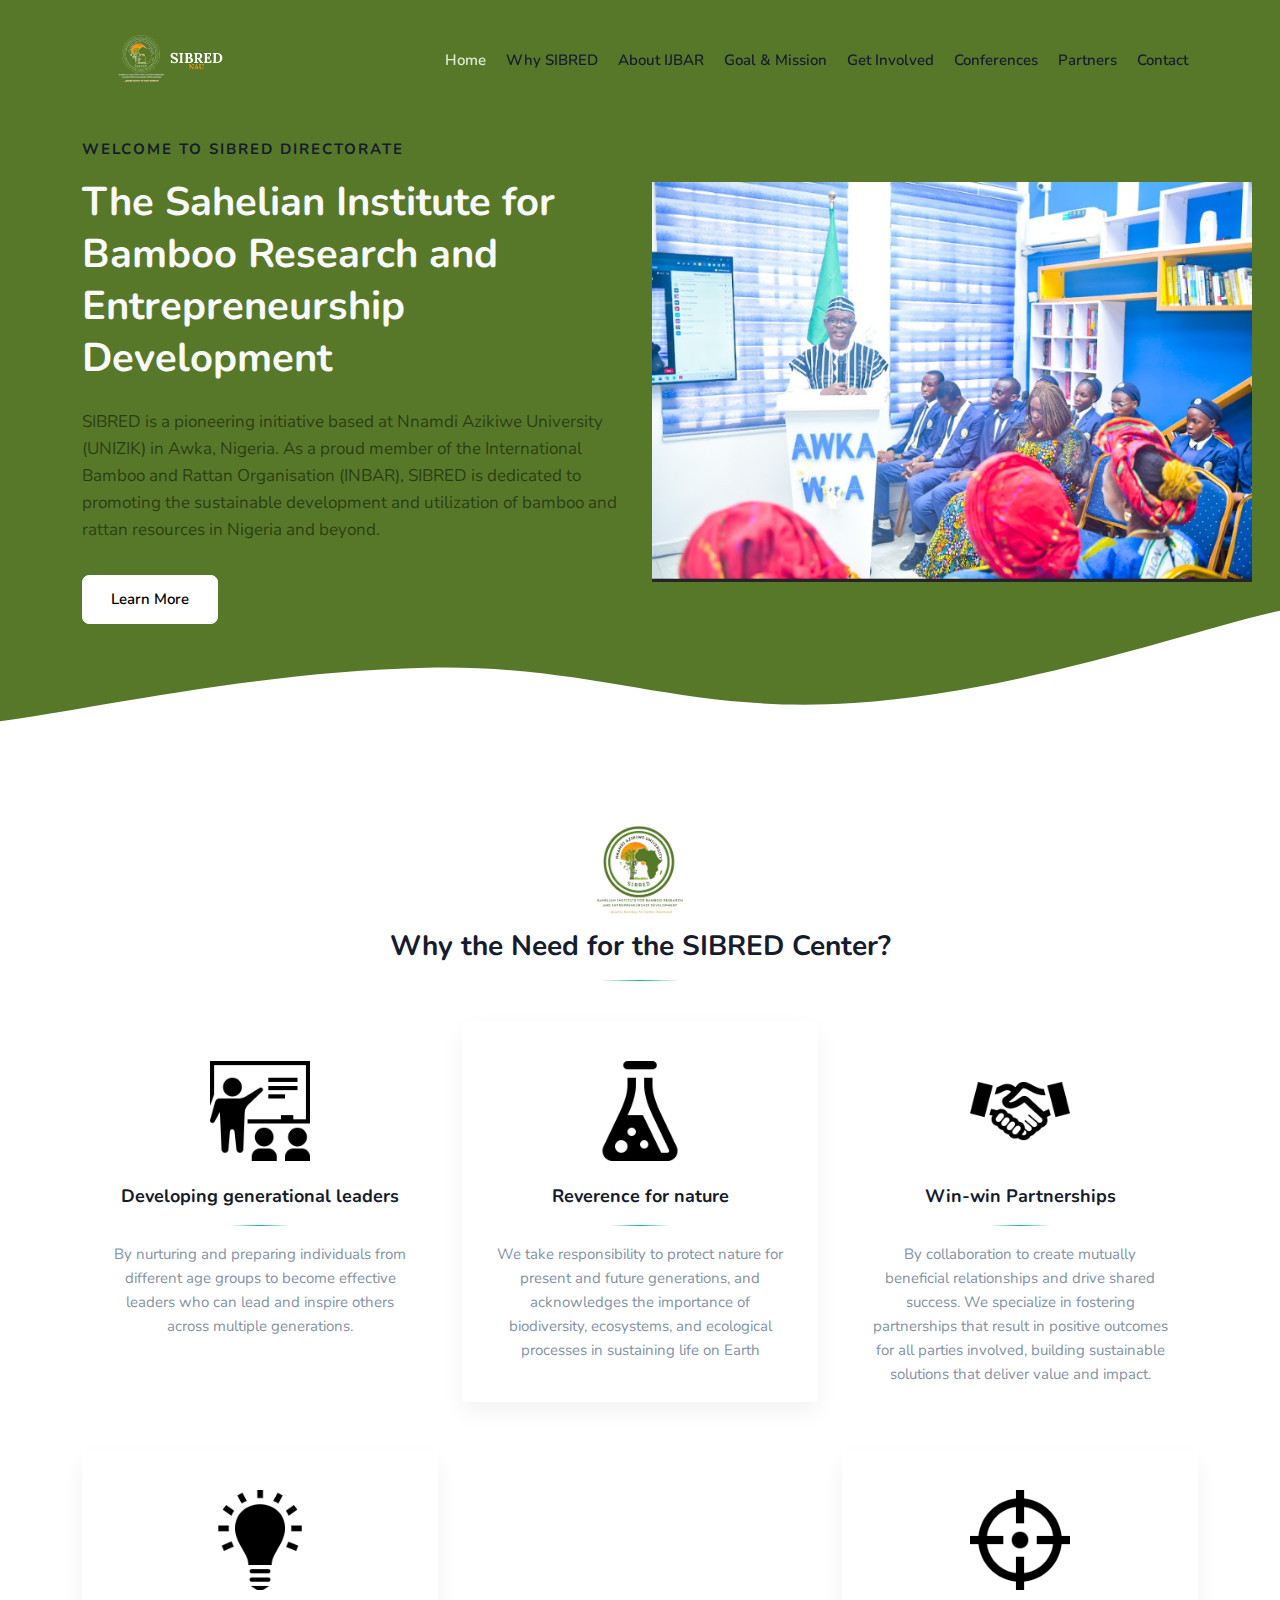
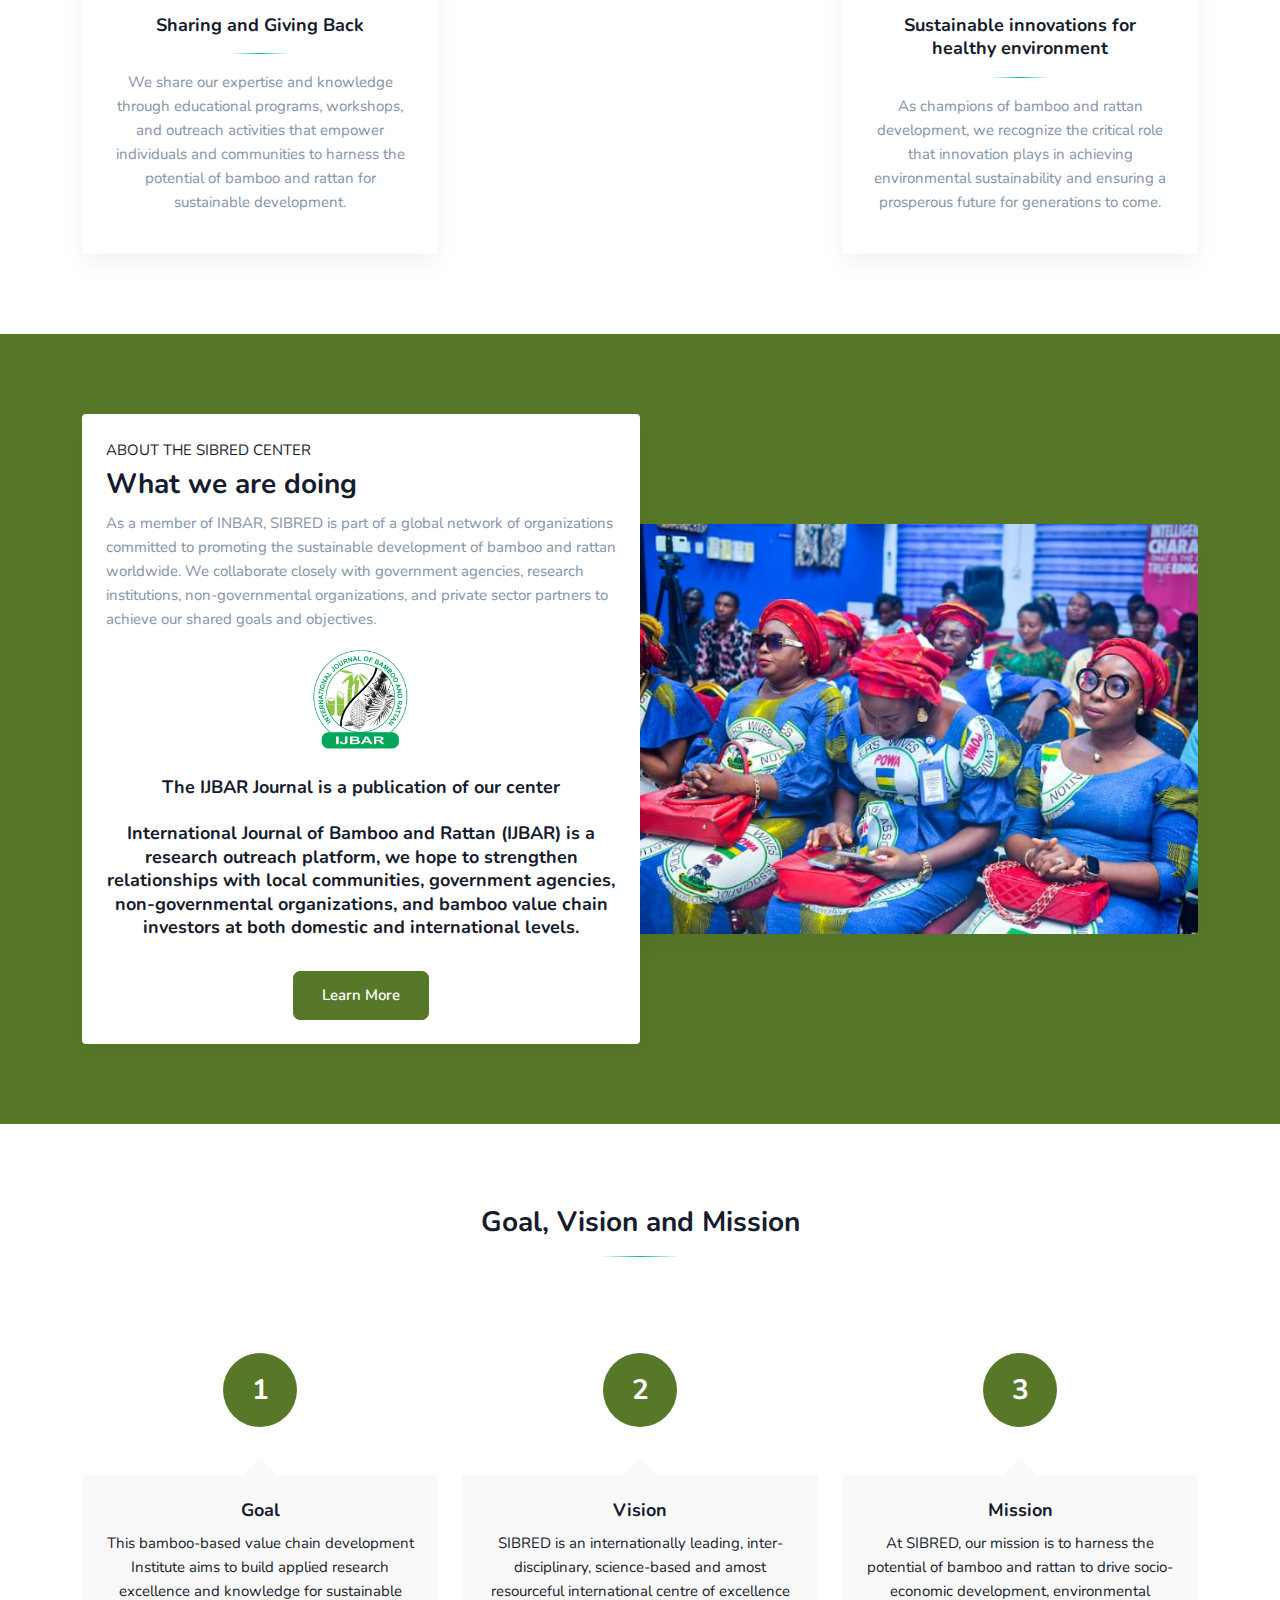
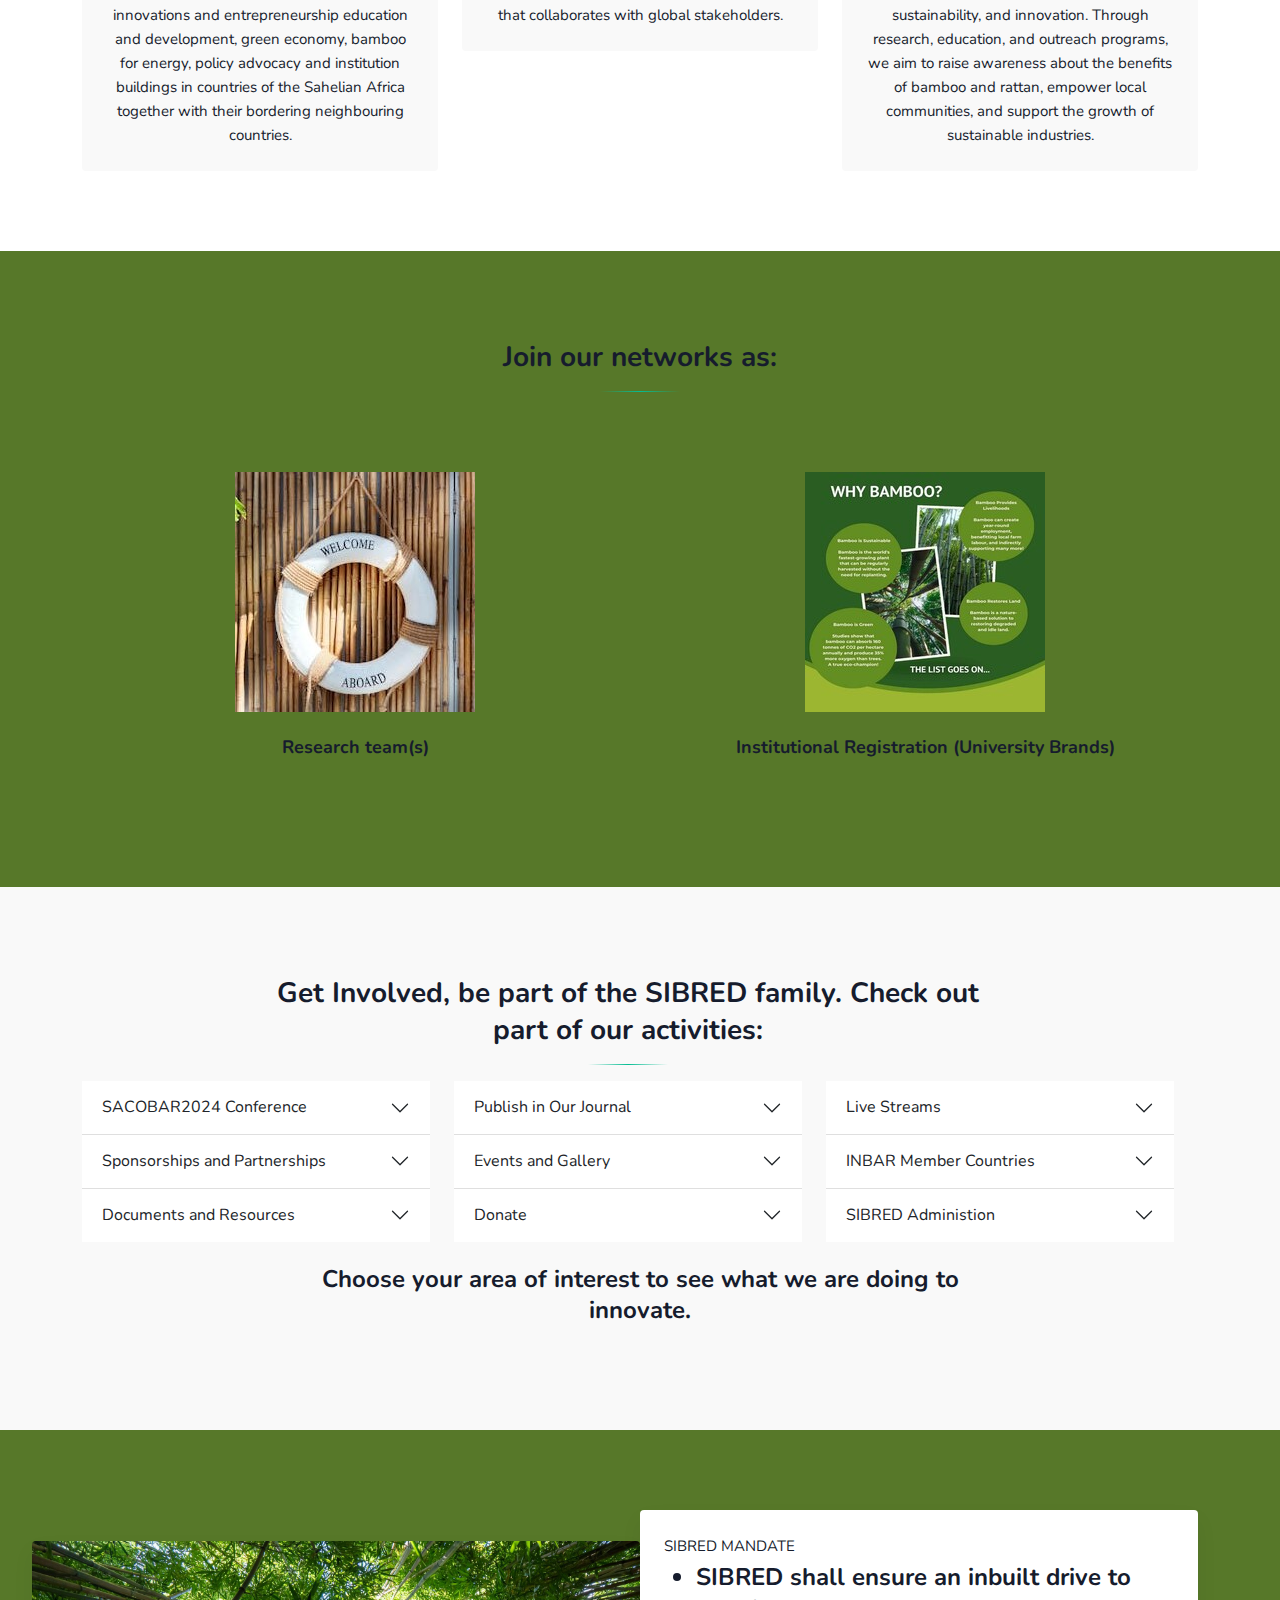
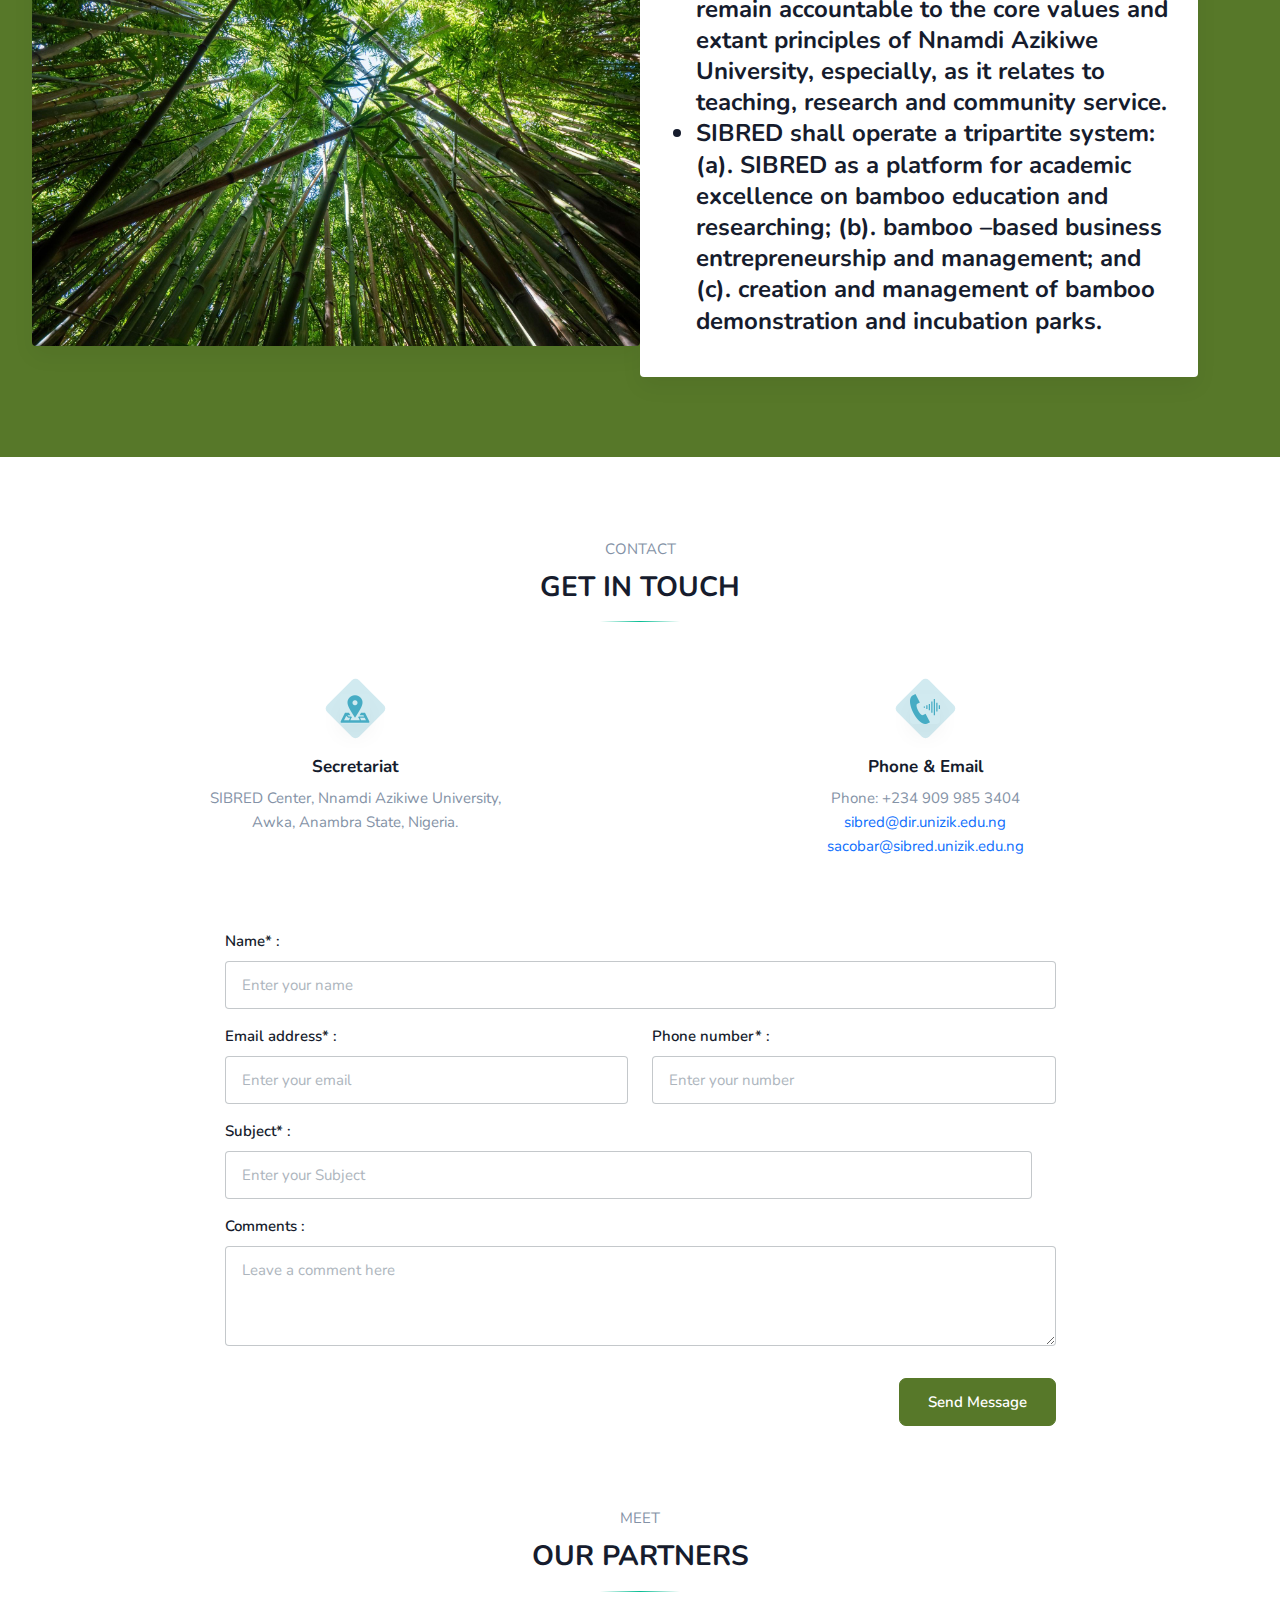
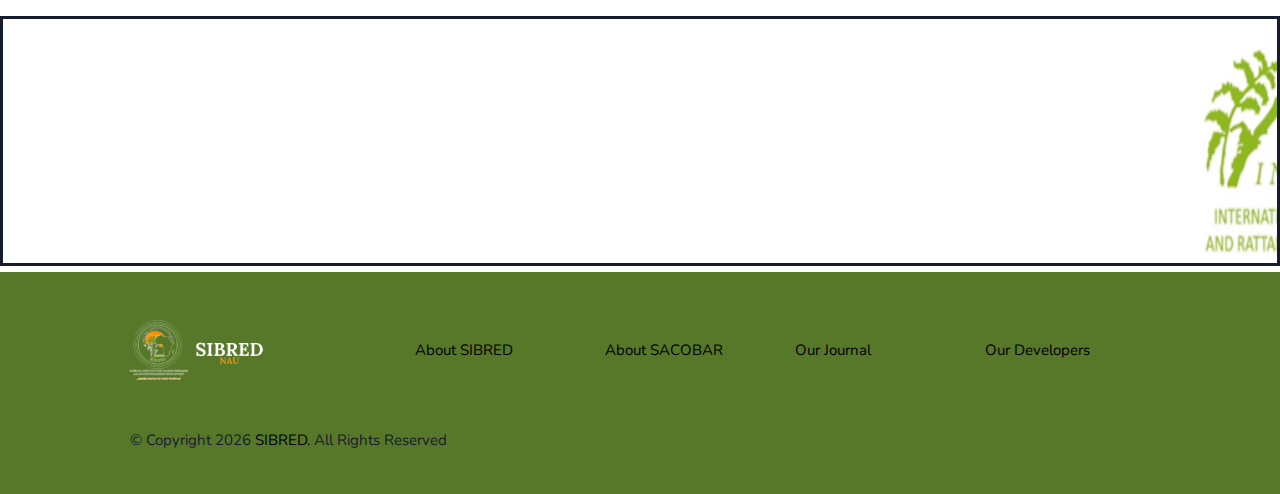
==== commit b70929ca: "bug fix" ====
--- a/center.html
+++ b/center.html
@@ -213,15 +213,6 @@
                     </div>
                 </div>
                 <!--end col-->
-                <div class="col-lg-4 col-md-6">
-                    <div class="service-box text-center mt-4 box-shadow">
-                        <img src="images/crosshair-6-240.png" alt="research icon" class="img-fluid" width="100">
-                        <h5 class="fs-18 mt-4">Sustainable innovations for healthy environment</h5>
-                        <div class="lighlight-border mt-3"></div>
-                        <p class="text-muted mt-3 mb-0">As champions of bamboo and rattan development, we recognize the critical role that innovation plays in achieving environmental sustainability and ensuring a prosperous future for generations to come.</p>
-                    </div>
-                </div>
-                <!--end col-->
             </div>
             <!--end row-->
         </div>
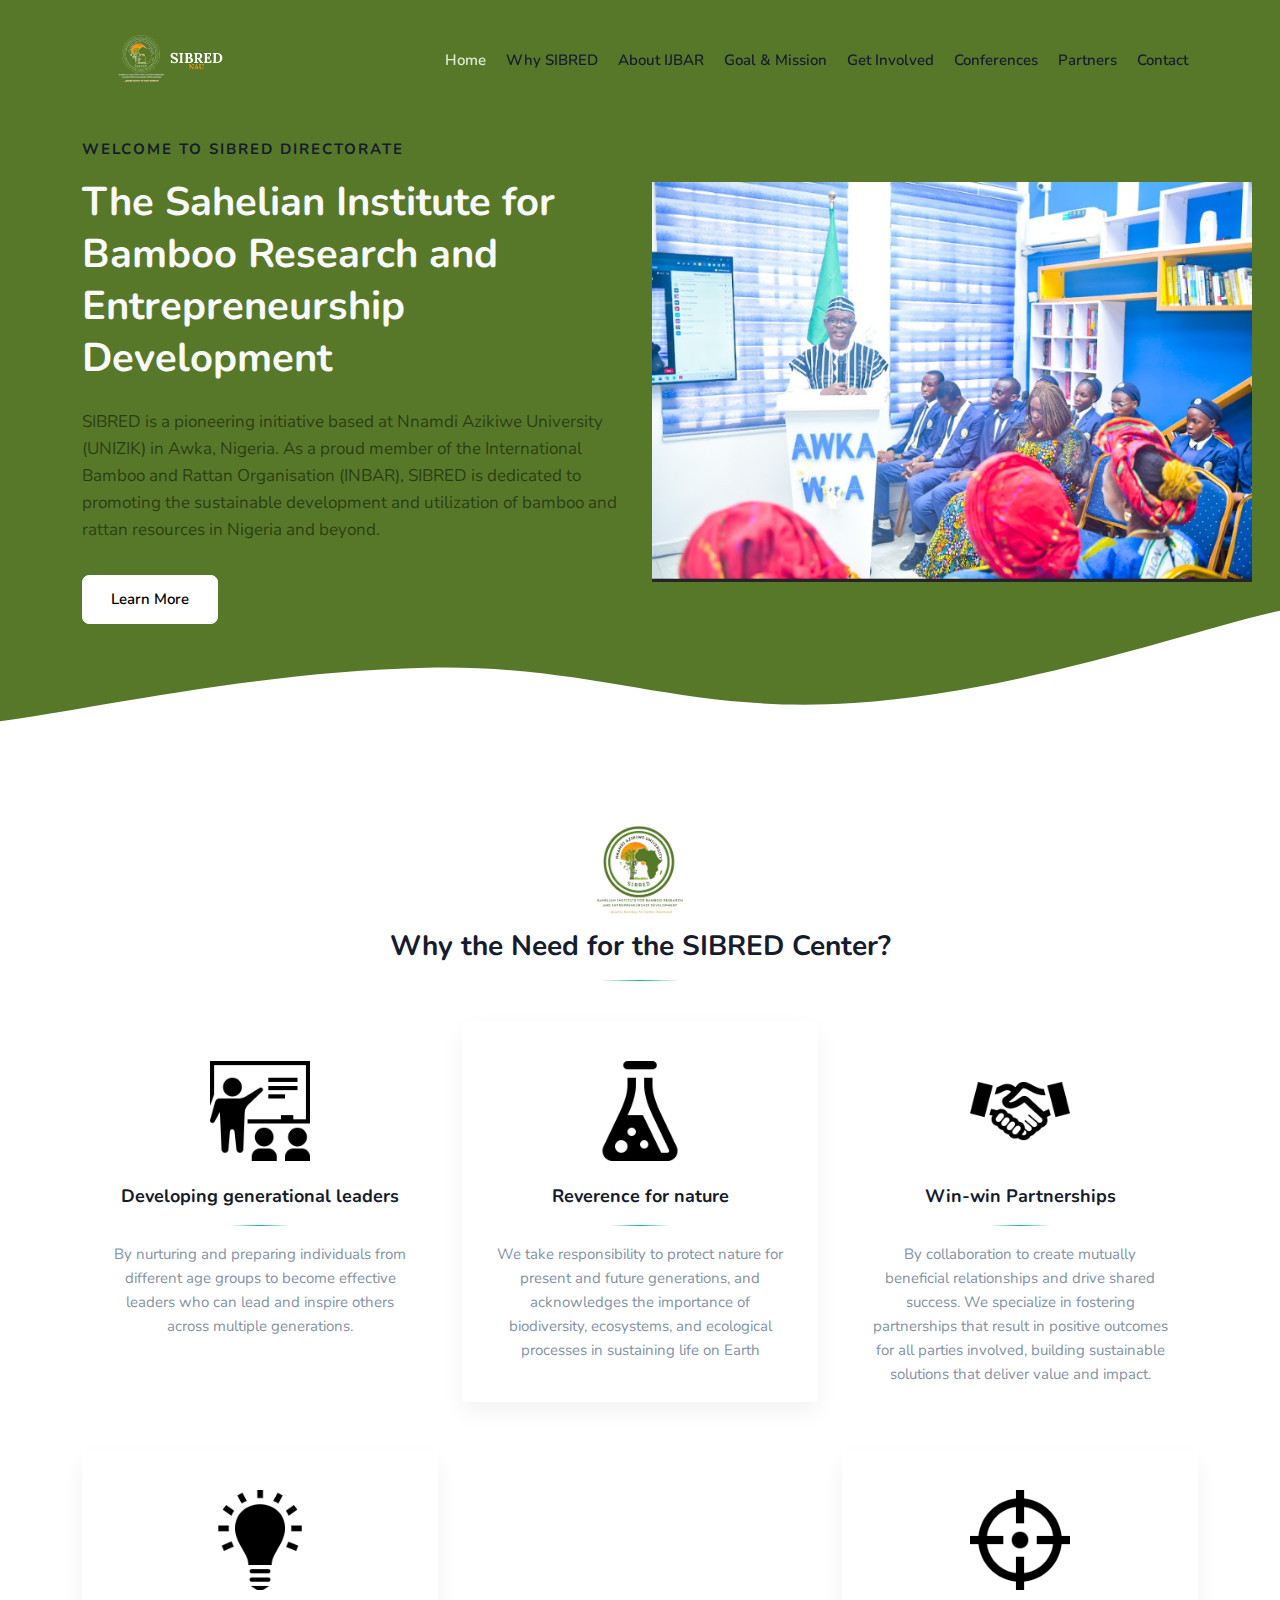
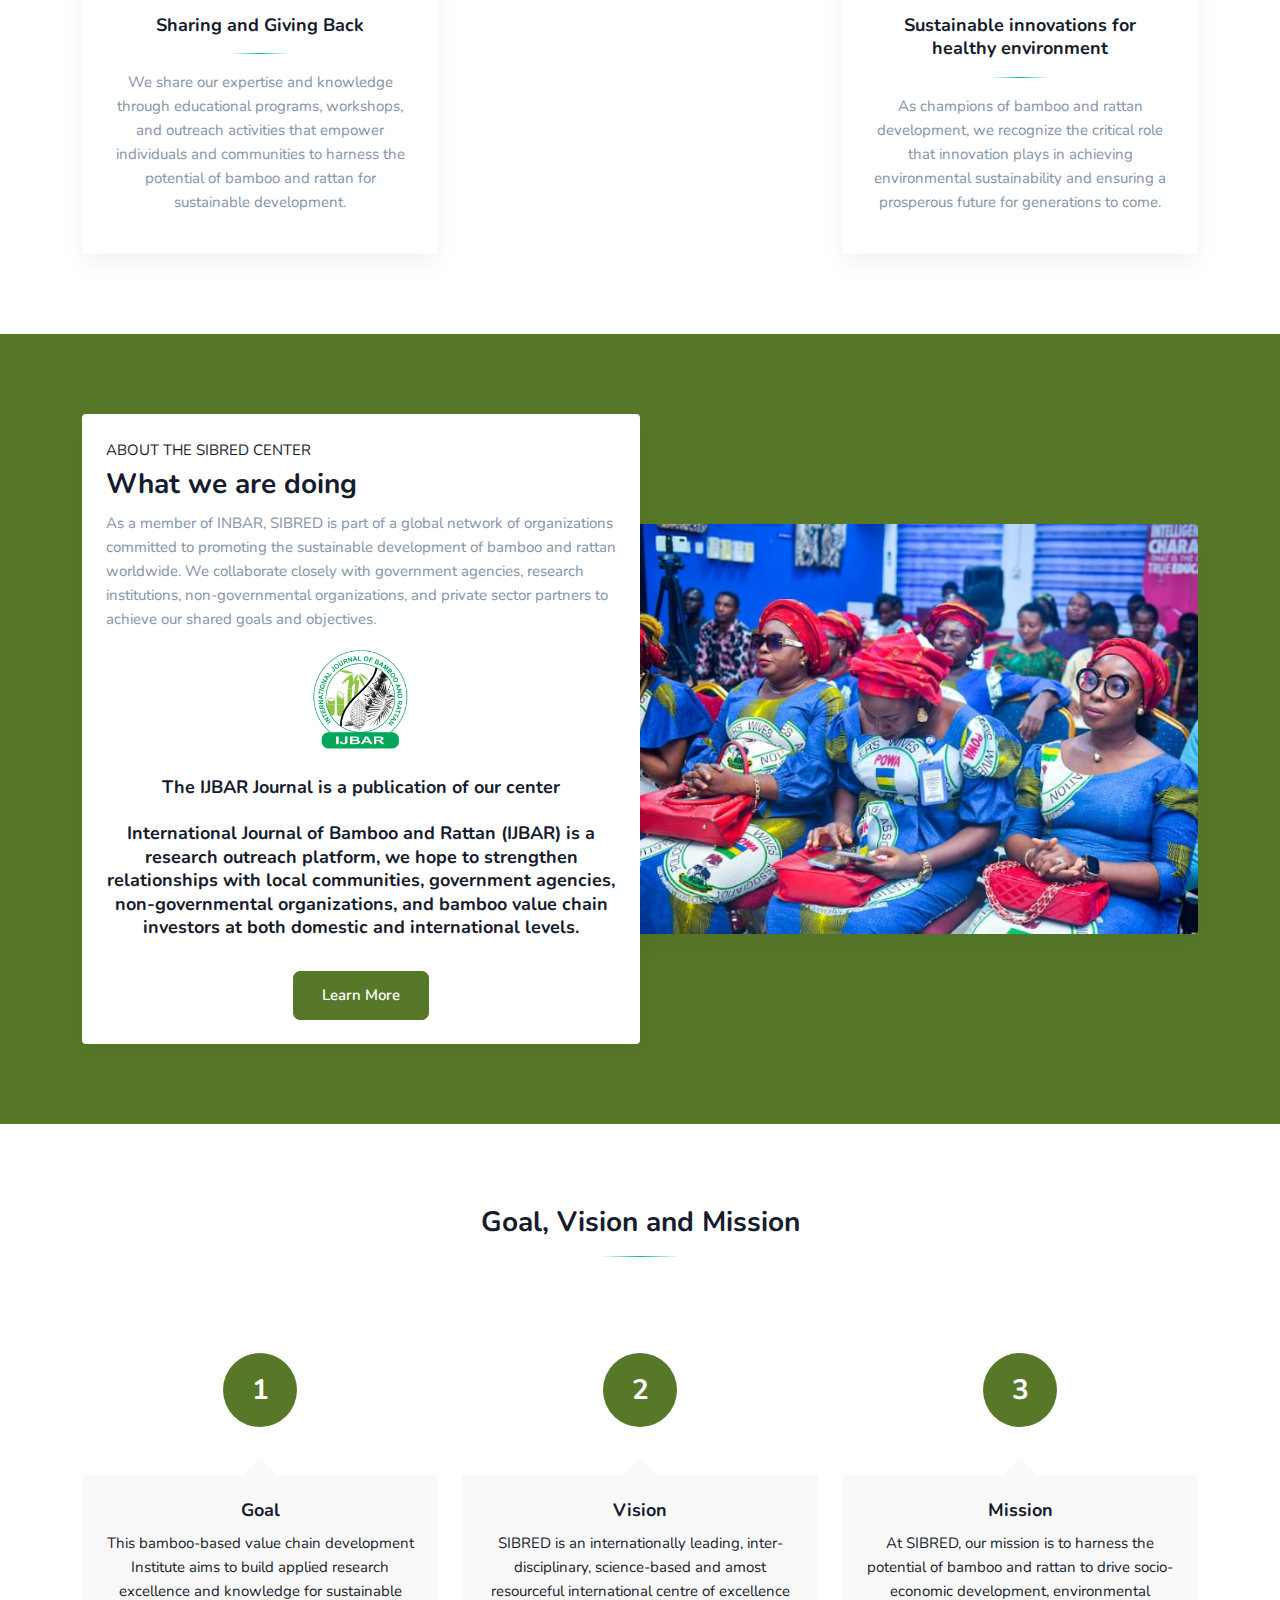
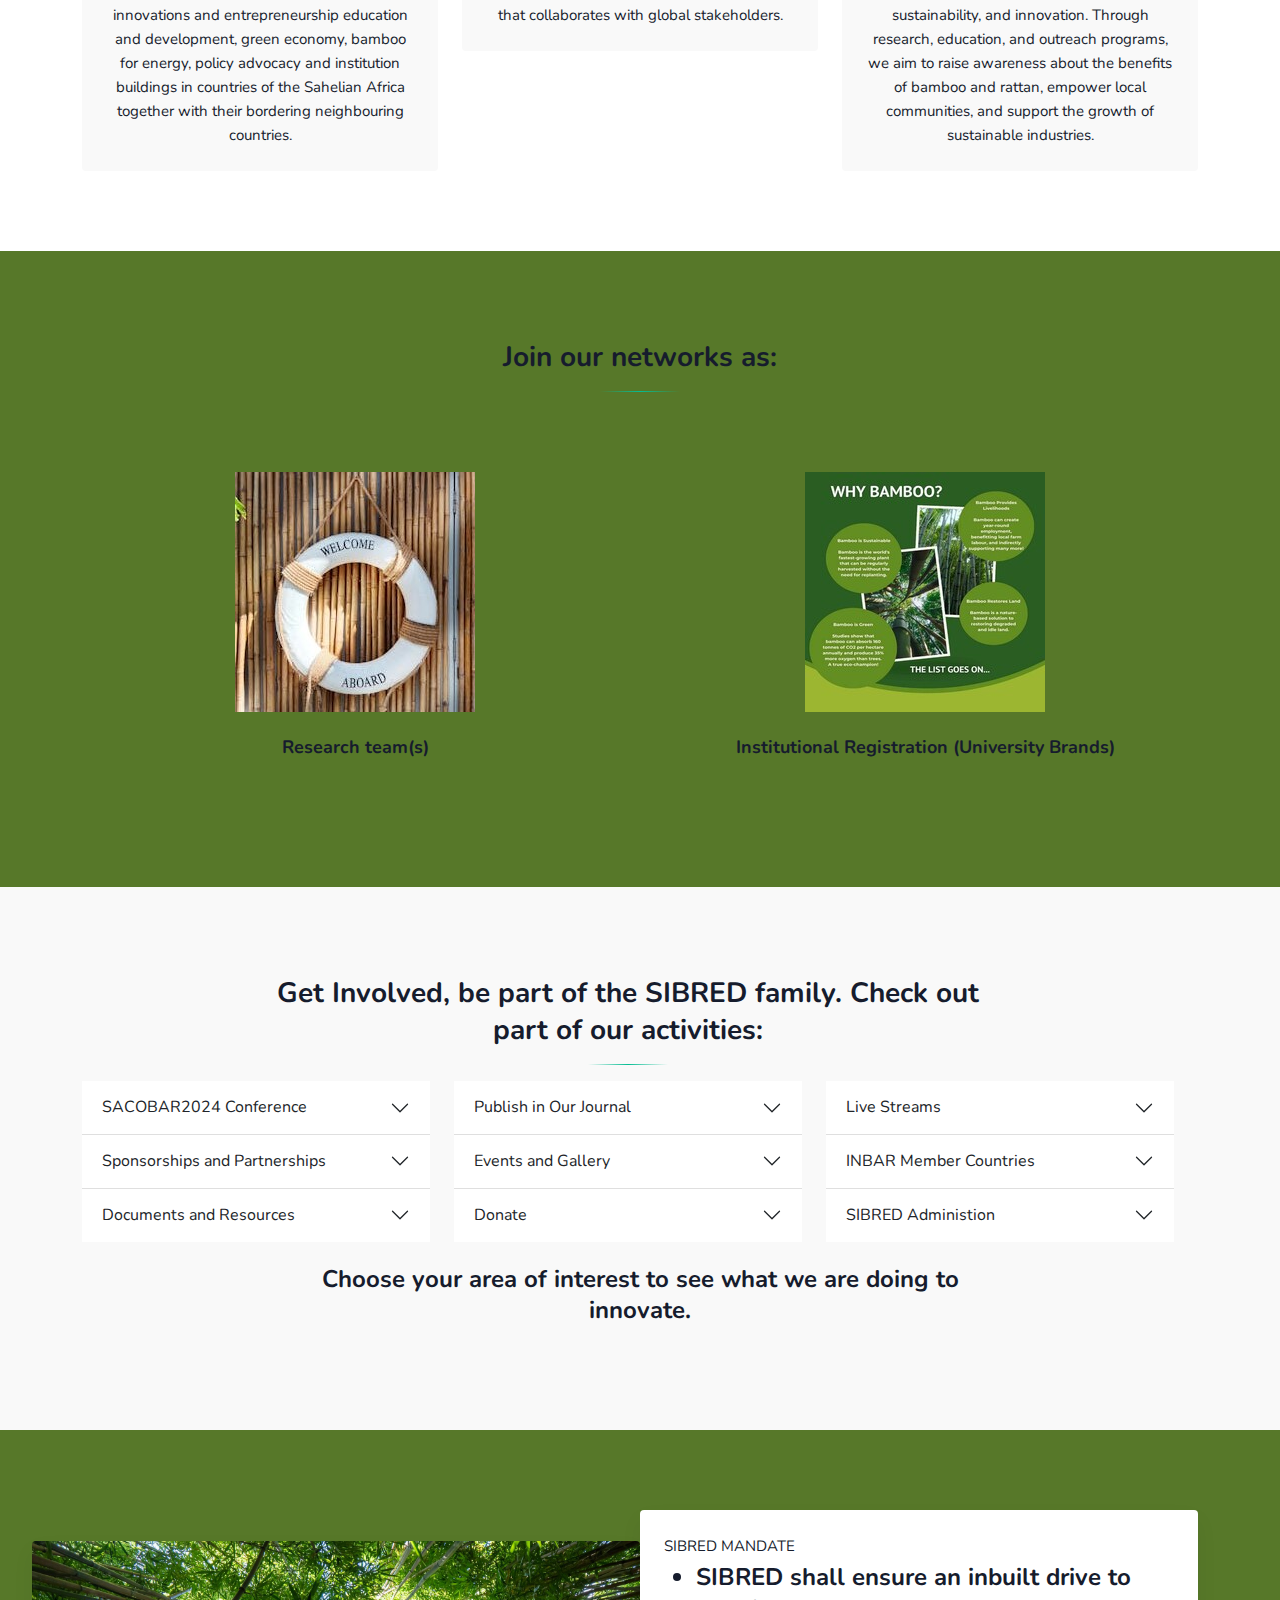
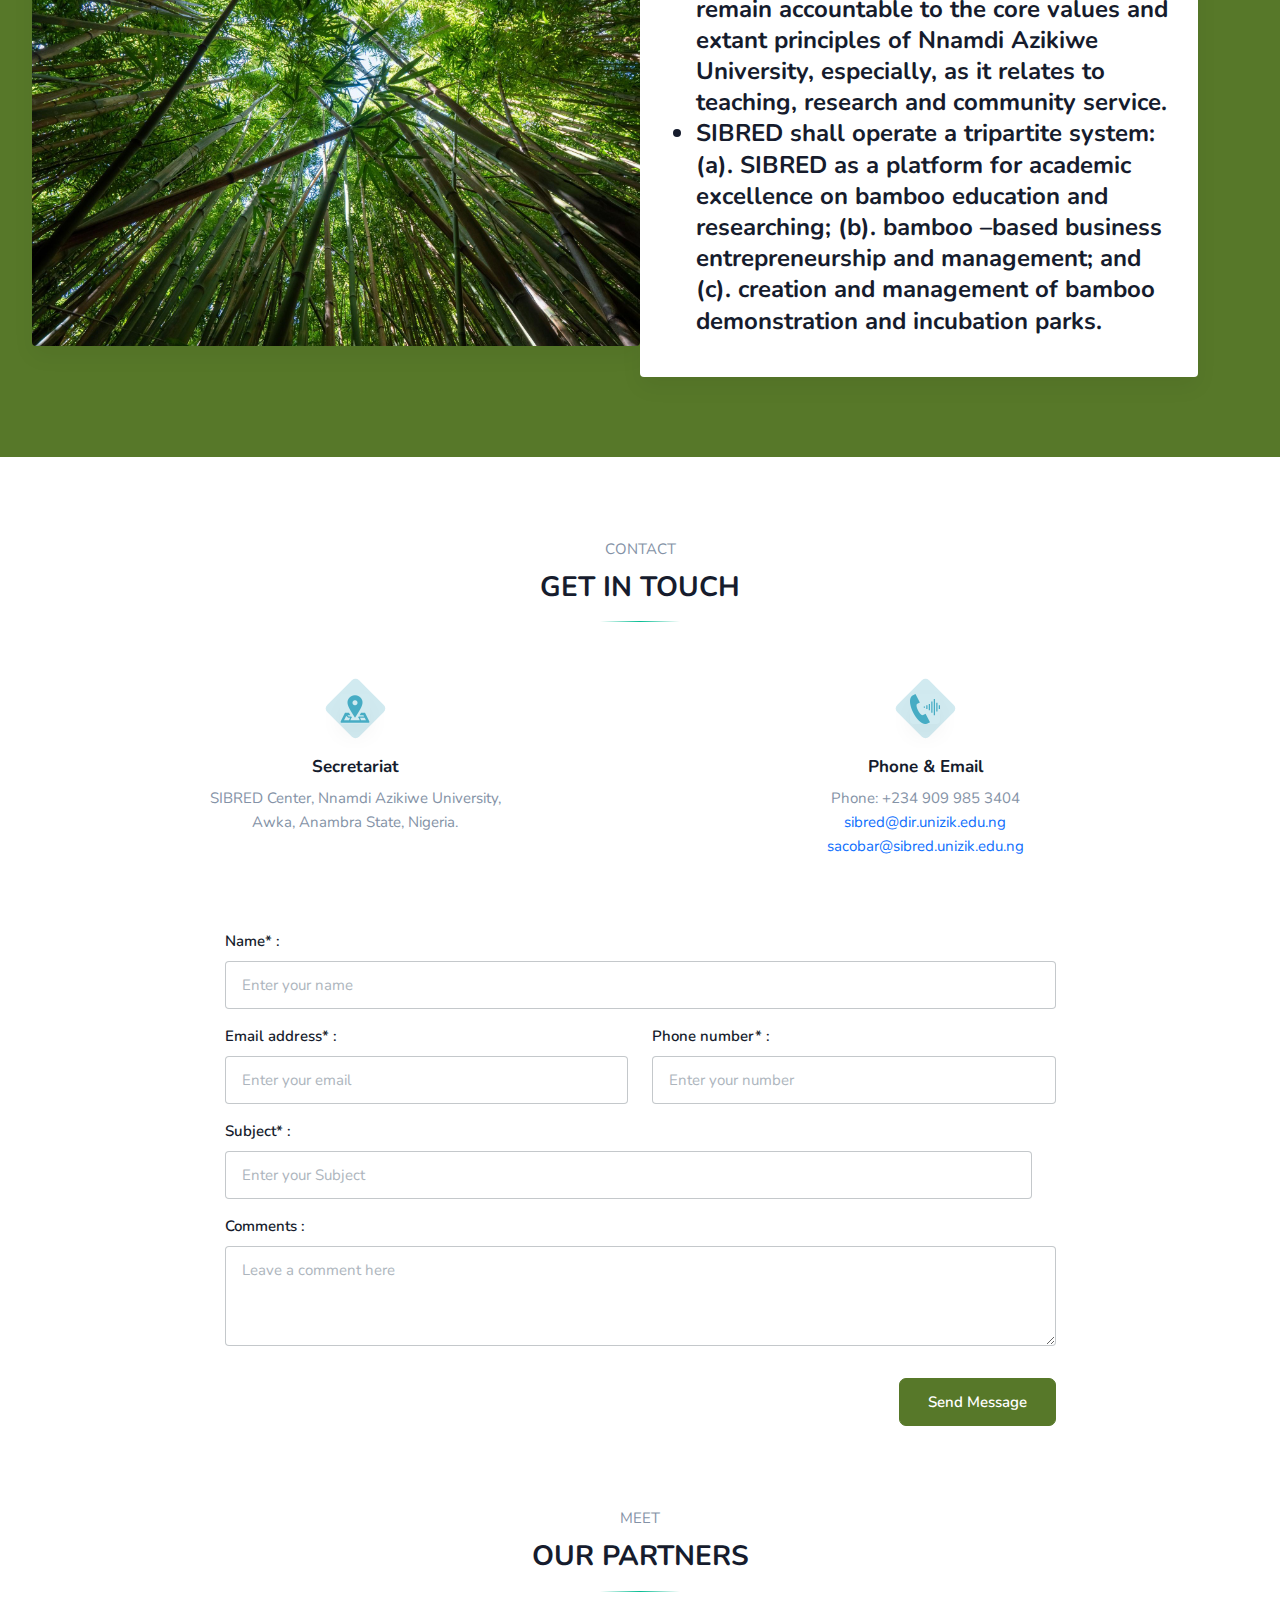
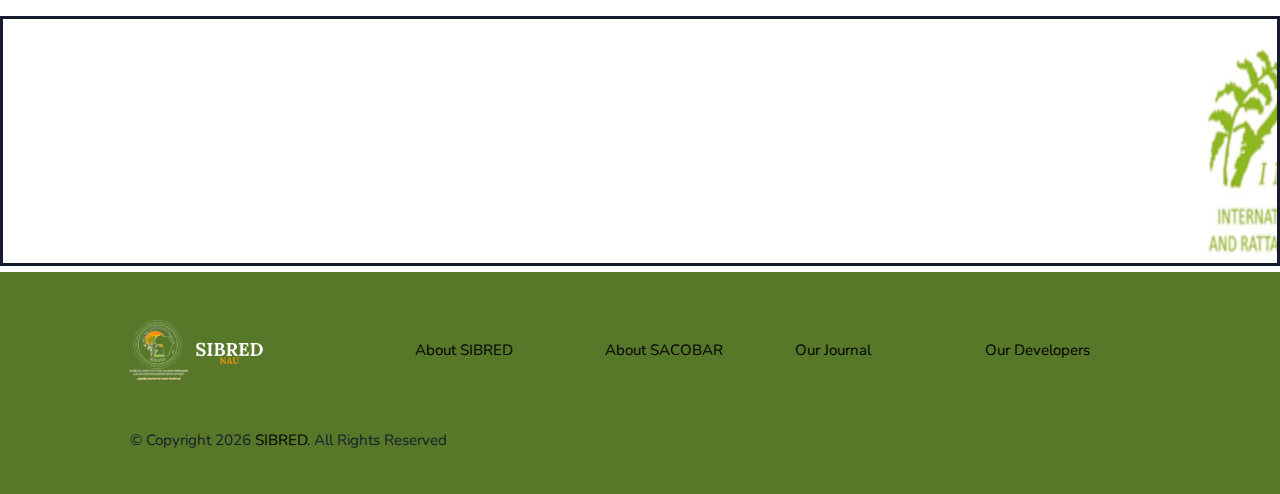
==== commit 7ba7ad67: "update" ====
--- a/center.html
+++ b/center.html
@@ -47,9 +47,9 @@
         <div class="container">
             <!-- LOGO -->
             <a class="navbar-brand logo text-uppercase" href="index.html">
-                <img src="images/AfRID-logo/2.png" class="logo-light" alt="logo-light"
+                <img src="images/SIBRED-logo/2.png" class="logo-light" alt="logo-light"
                     height="70">
-                <img src="images/AfRID-logo/1.png" class="logo-dark" alt="logo-dark" height="50">
+                <img src="images/SIBRED-logo/1.png" class="logo-dark" alt="logo-dark" height="50">
             </a>
             <button class="navbar-toggler" type="button" data-bs-toggle="collapse" data-bs-target="#navbarCollapse"
                 aria-controls="navbarCollapse" aria-expanded="false" aria-label="Toggle navigation">
@@ -61,7 +61,7 @@
                         <a href="#home" class="nav-link">Home</a>
                     </li>
                     <li class="nav-item">
-                        <a href="#afrid" class="nav-link">Why SIBRED</a>
+                        <a href="#sibred" class="nav-link">Why SIBRED</a>
                     </li>
                     <li class="nav-item">
                         <a href="#about" class="nav-link">About IJBAR</a>
@@ -135,12 +135,12 @@
     <!-- END HOME -->
 
     <!-- START WHY SIBRED-->
-    <section class="section" id="afrid">
+    <section class="section" id="sibred">
         <div class="container">
             <div class="row justify-content-center">
                 <div class="col-lg-7">
                     <div class="header-title text-center">
-                        <img src="images/AfRID-logo/sibred-bg.png" class="logo-light" alt="logo-light" height="100">
+                        <img src="images/SIBRED-logo/sibred-bg.png" class="logo-light" alt="logo-light" height="100">
                         <p class="text-uppercase text-muted mb-2"></p>
                         <h3>Why the Need for the SIBRED Center?</h3>
                         <div class="title-border mt-3"></div>
@@ -884,7 +884,7 @@
         <div class="container">
             <div class="row">
                 <div class="col-lg-3">
-                    <a href="index.html"><img src="images/AfRID-logo/2.png" alt="SIBRED logo" height="90"></a>
+                    <a href="index.html"><img src="images/SIBRED-logo/2.png" alt="SIBRED logo" height="90"></a>
                     <!-- <div class="mt-4">
                         <ul class="list-inline footer-social">
 
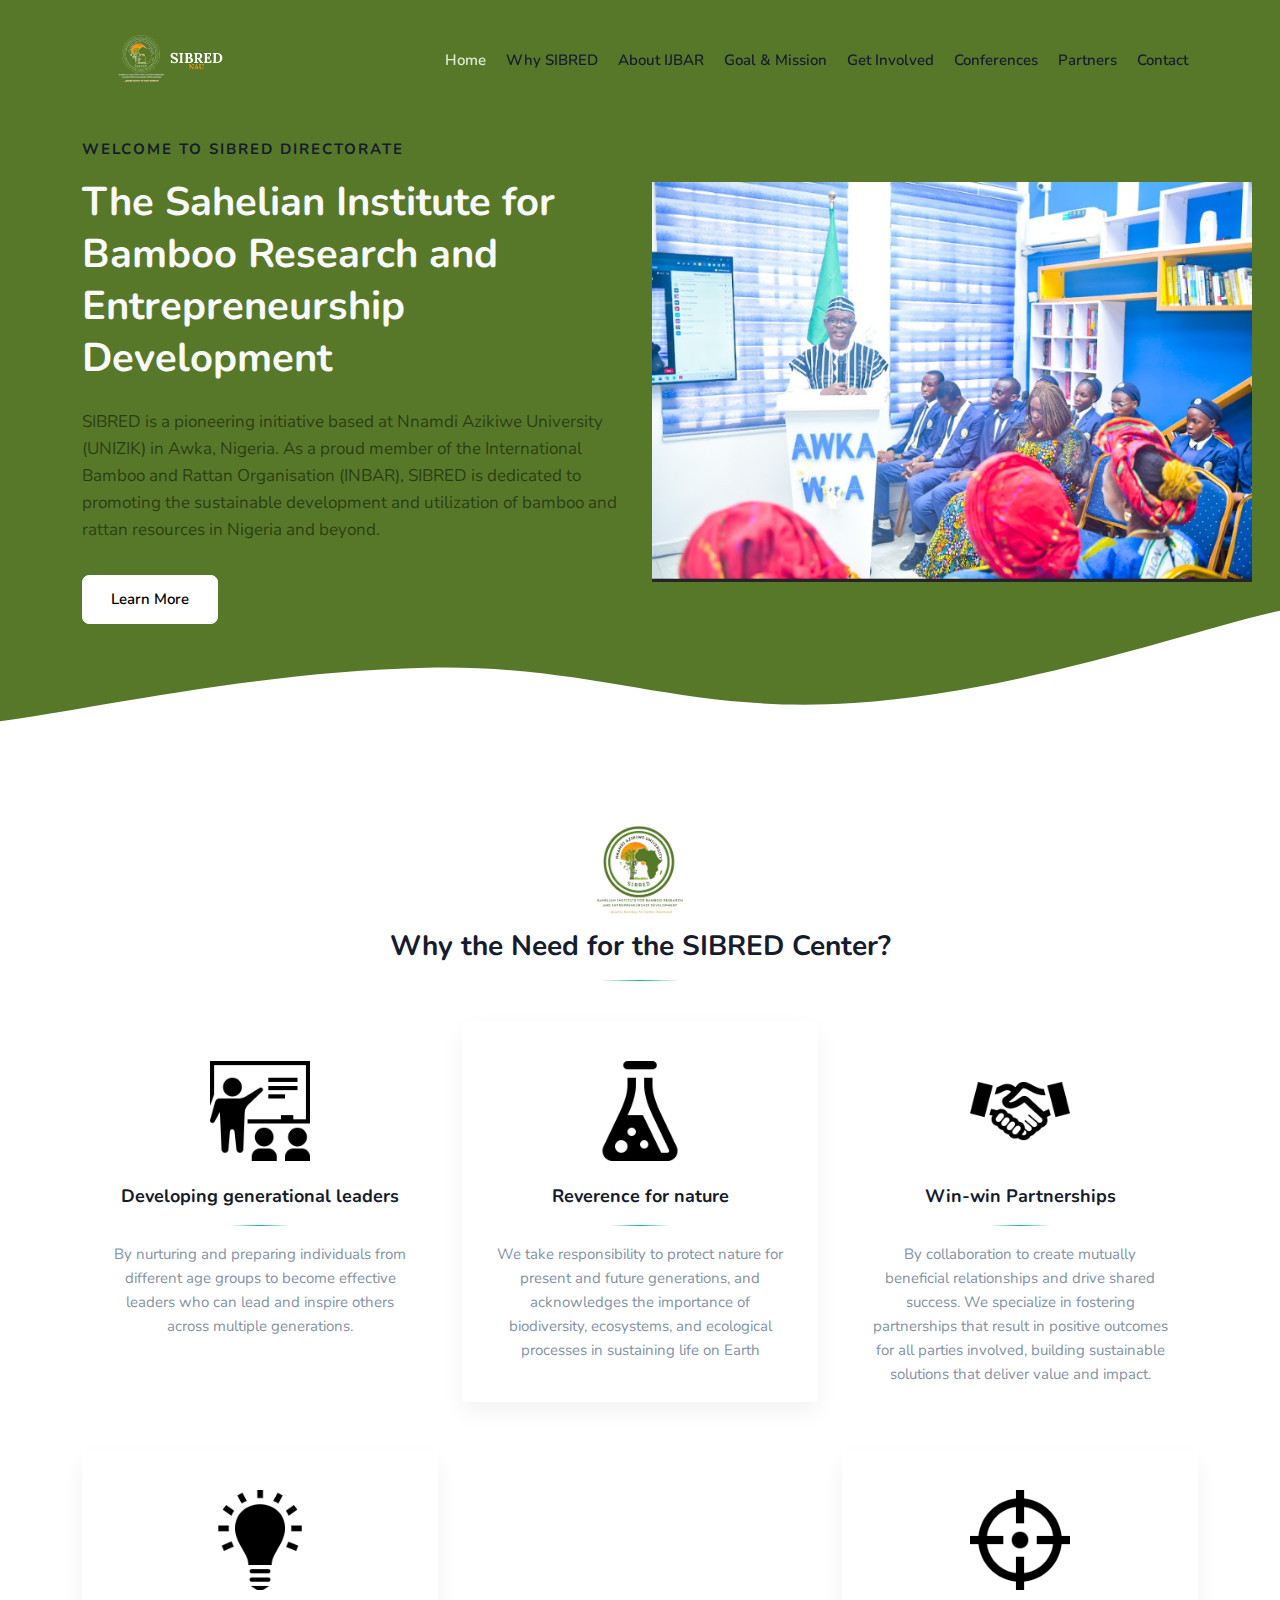
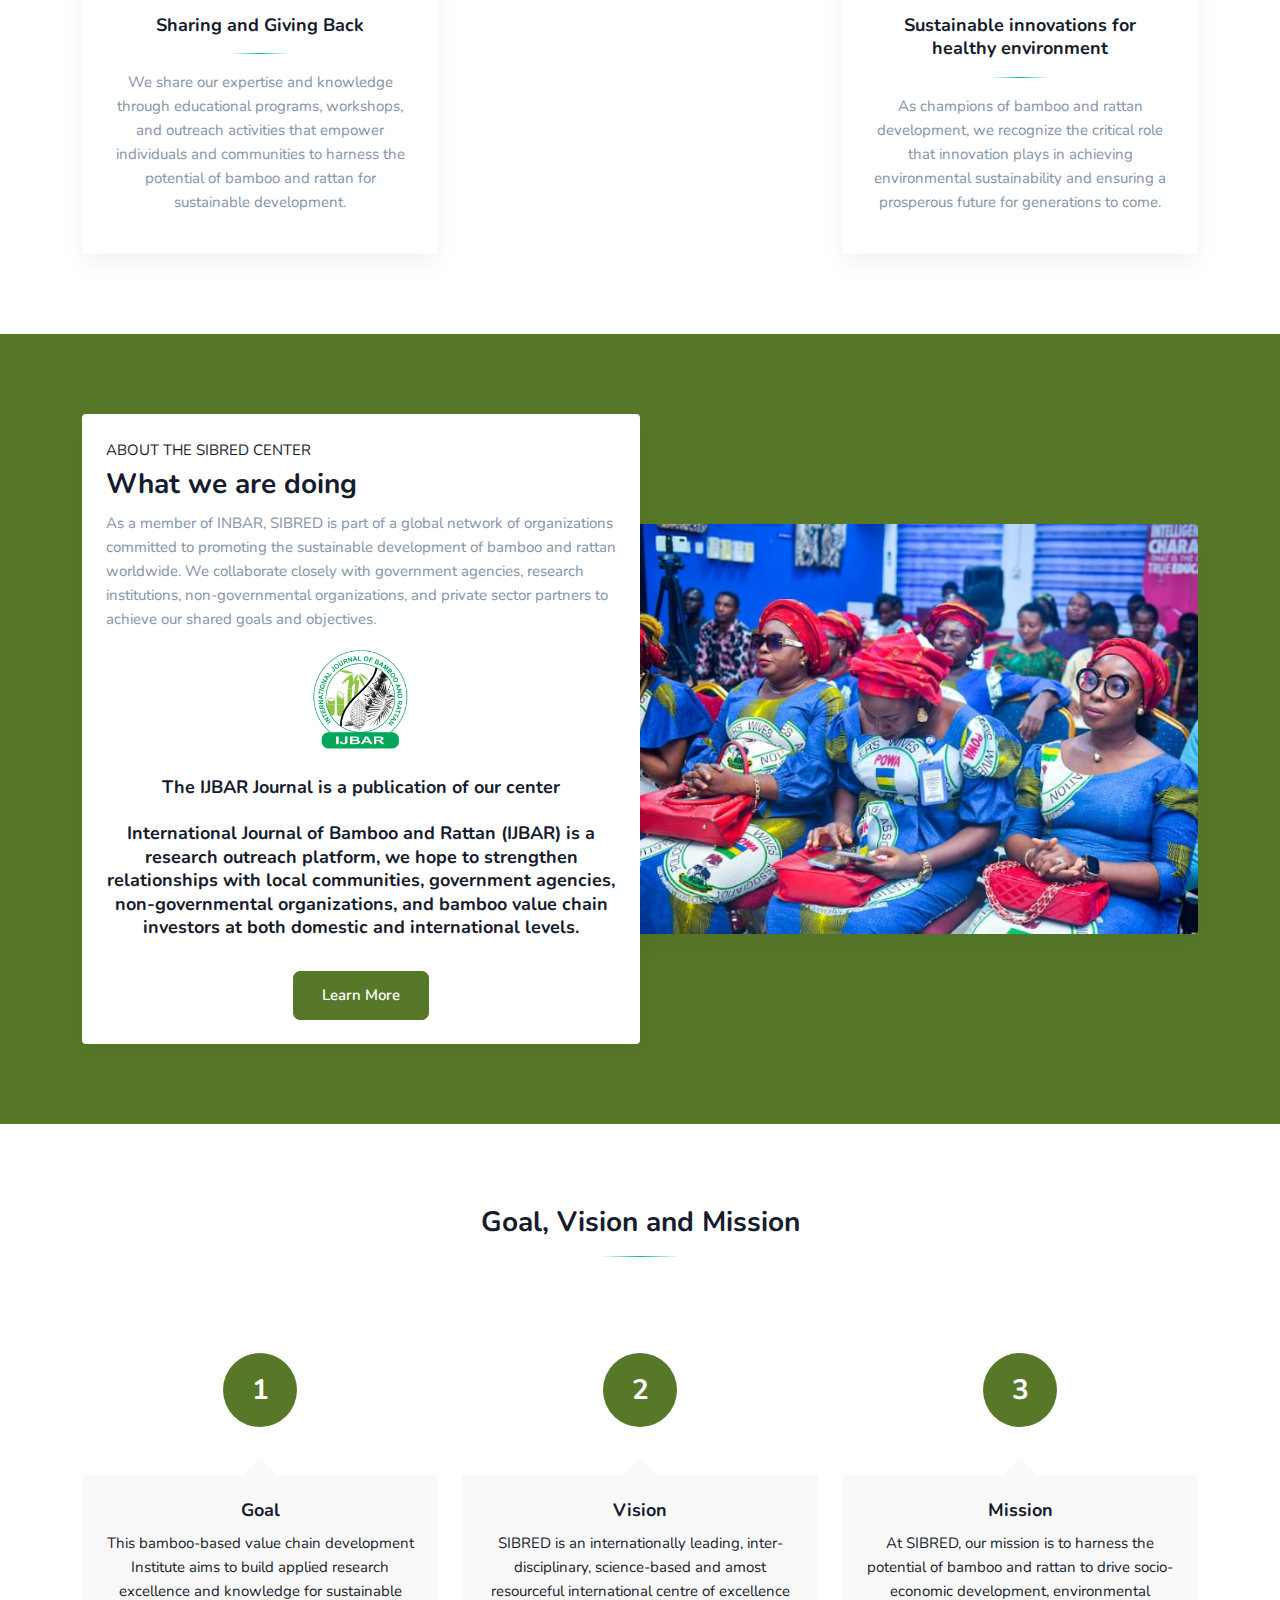
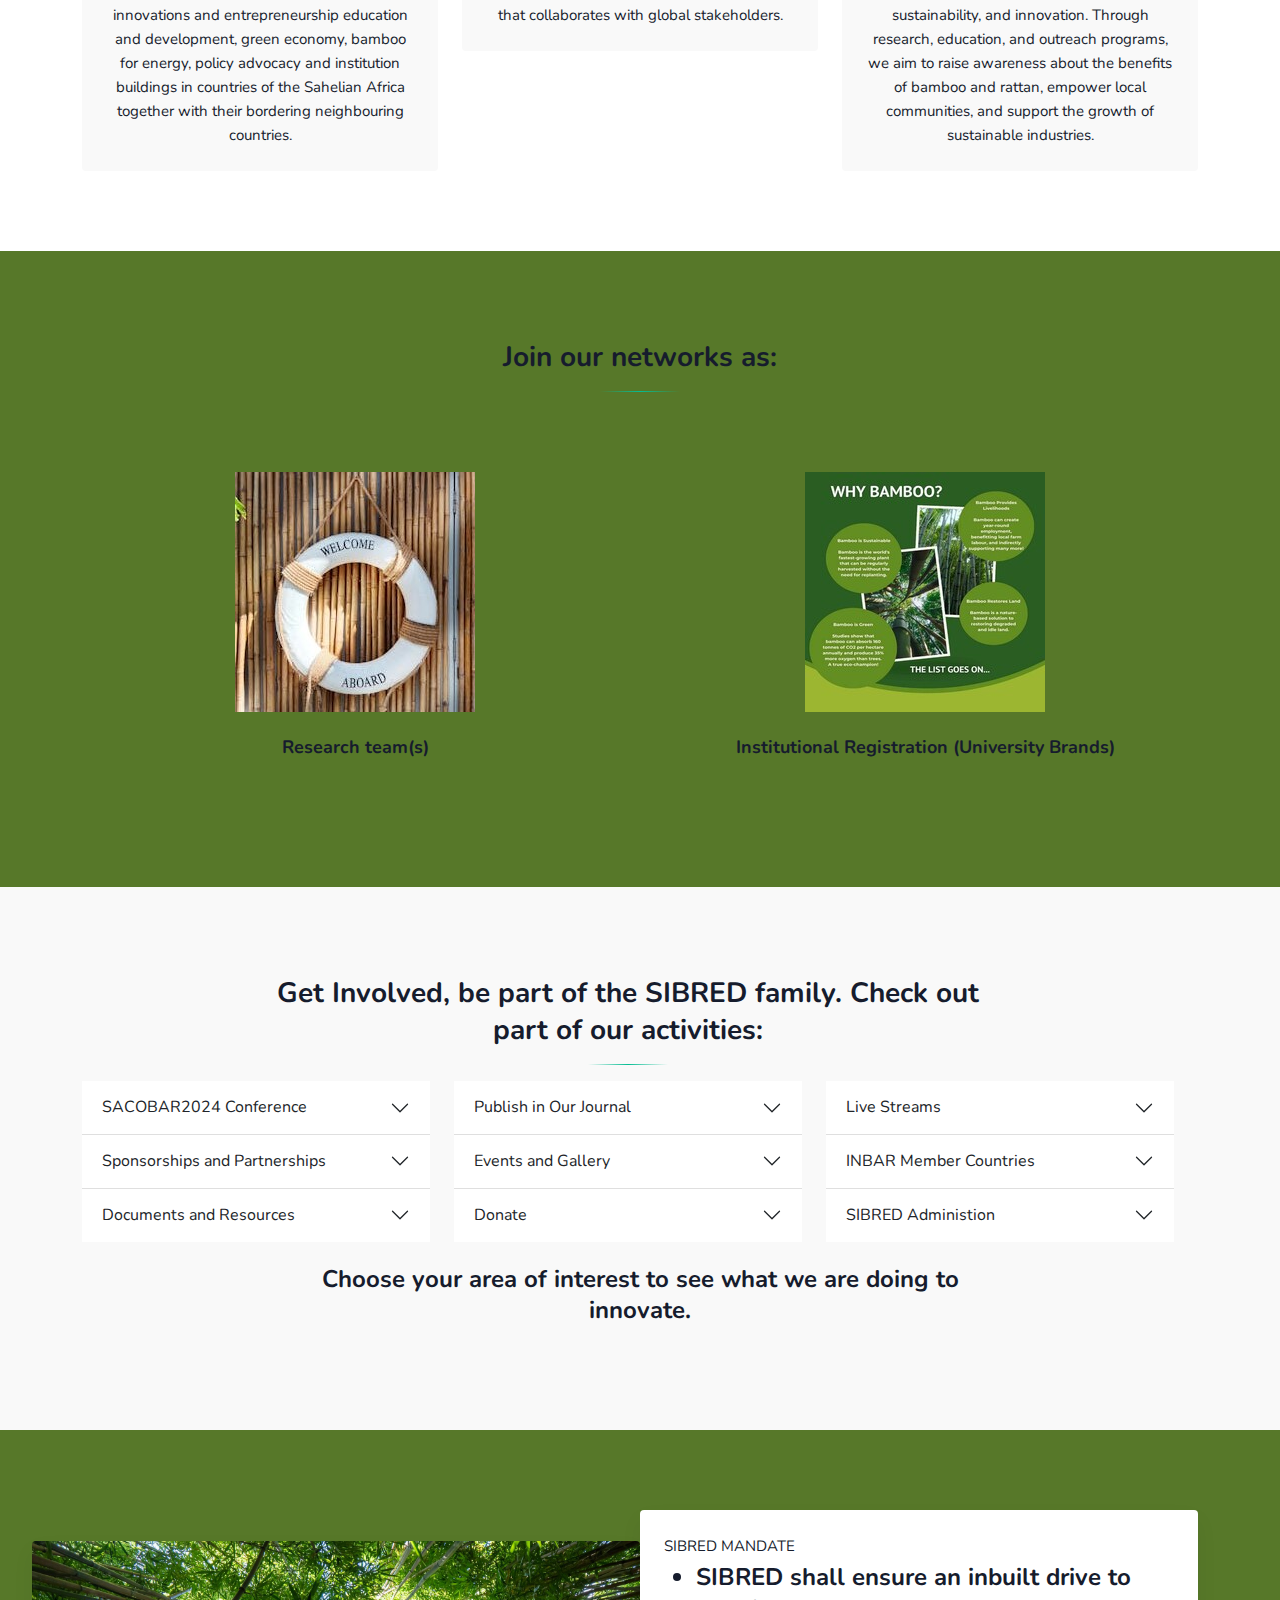
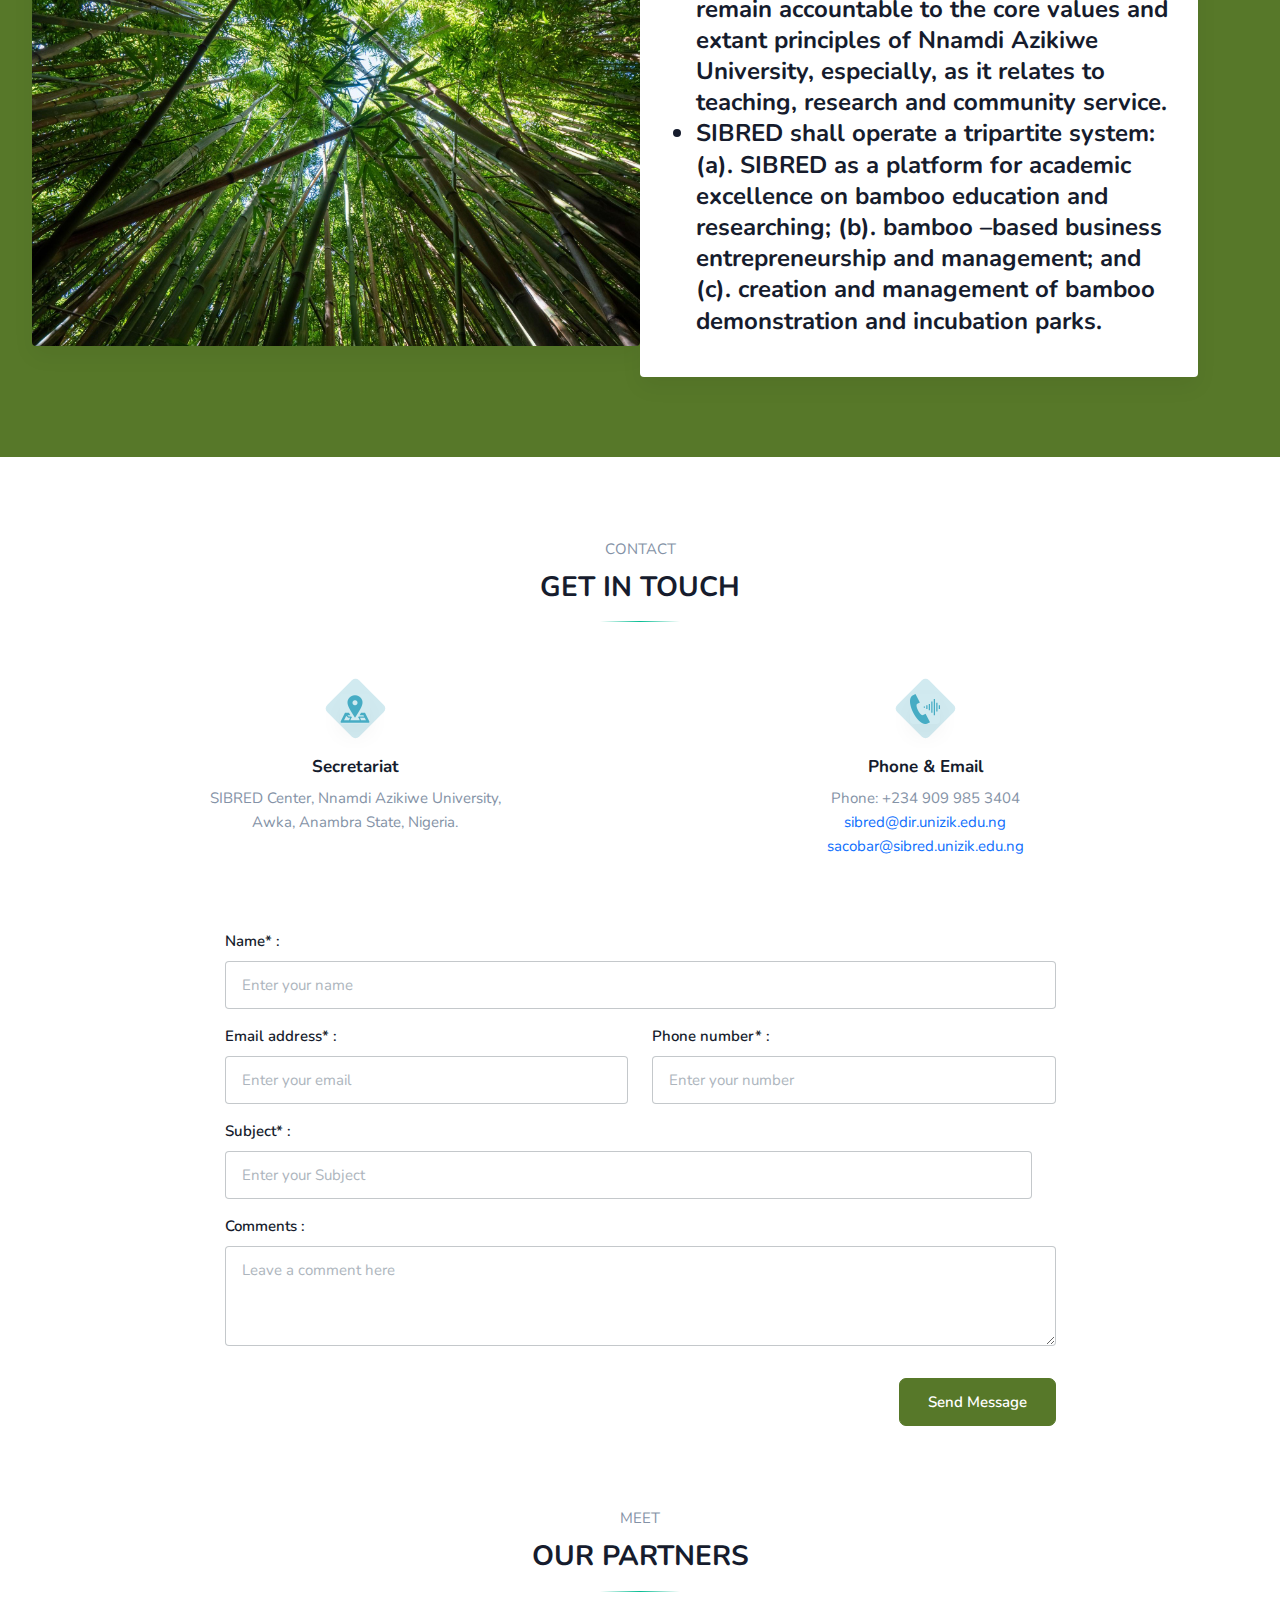
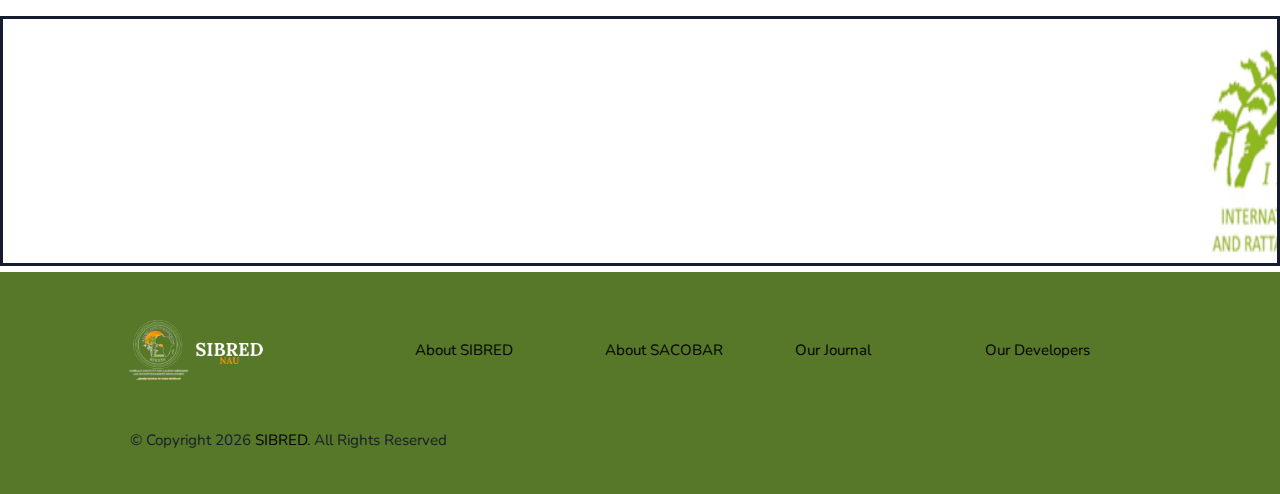
==== commit 1cb3d743: "ui modification" ====
--- a/center.html
+++ b/center.html
@@ -420,7 +420,7 @@
                                         <div class="btn-group">
                                             <a href="https://forms.gle/FAv9jjo23rcbedz87" target="_blank"
                                                 class="btn btn-fr-outline" aria-current="page">Register</a>
-                                            <!-- <a href="https://www.research.net/r/AfridIndReg22" target="_blank"
+                                            <!-- <a href="#" target="_blank"
                                                 class="btn btn-info">Join as an individual</a> -->
                                         </div>
                                     </div>
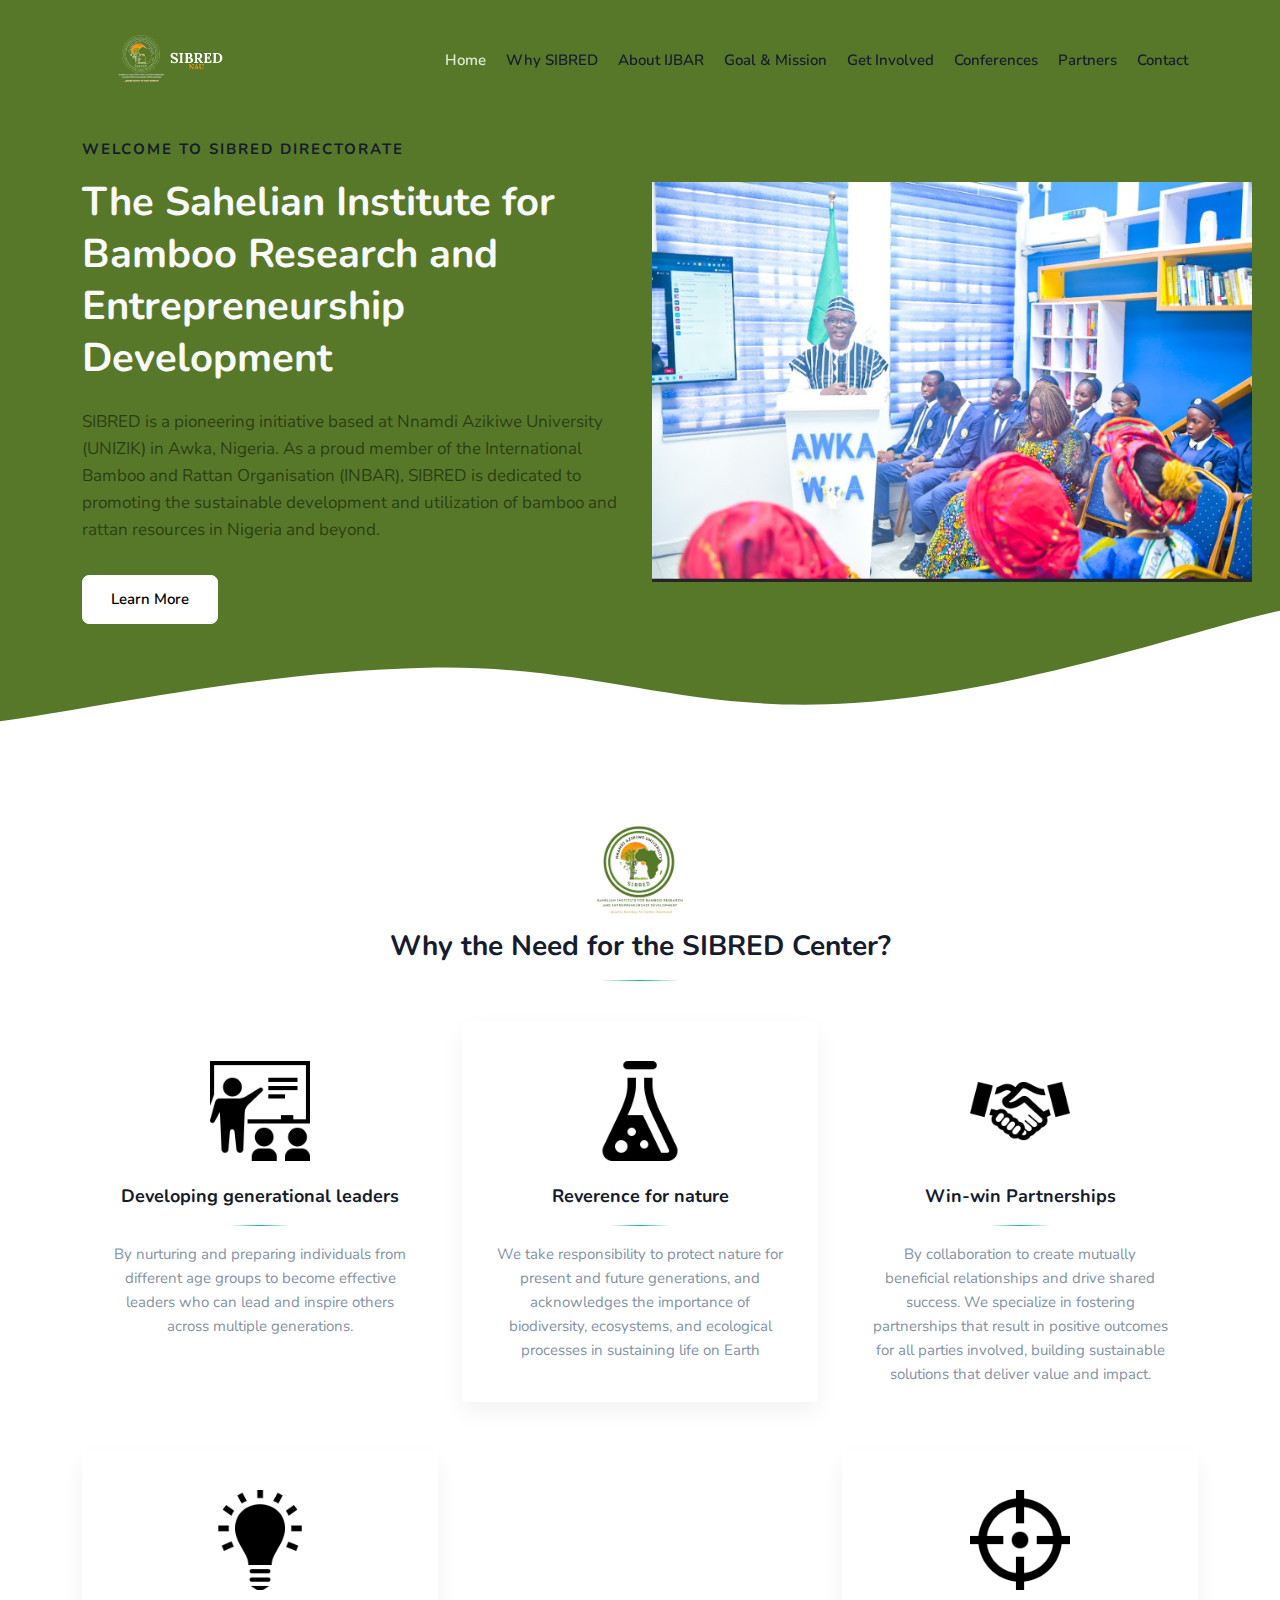
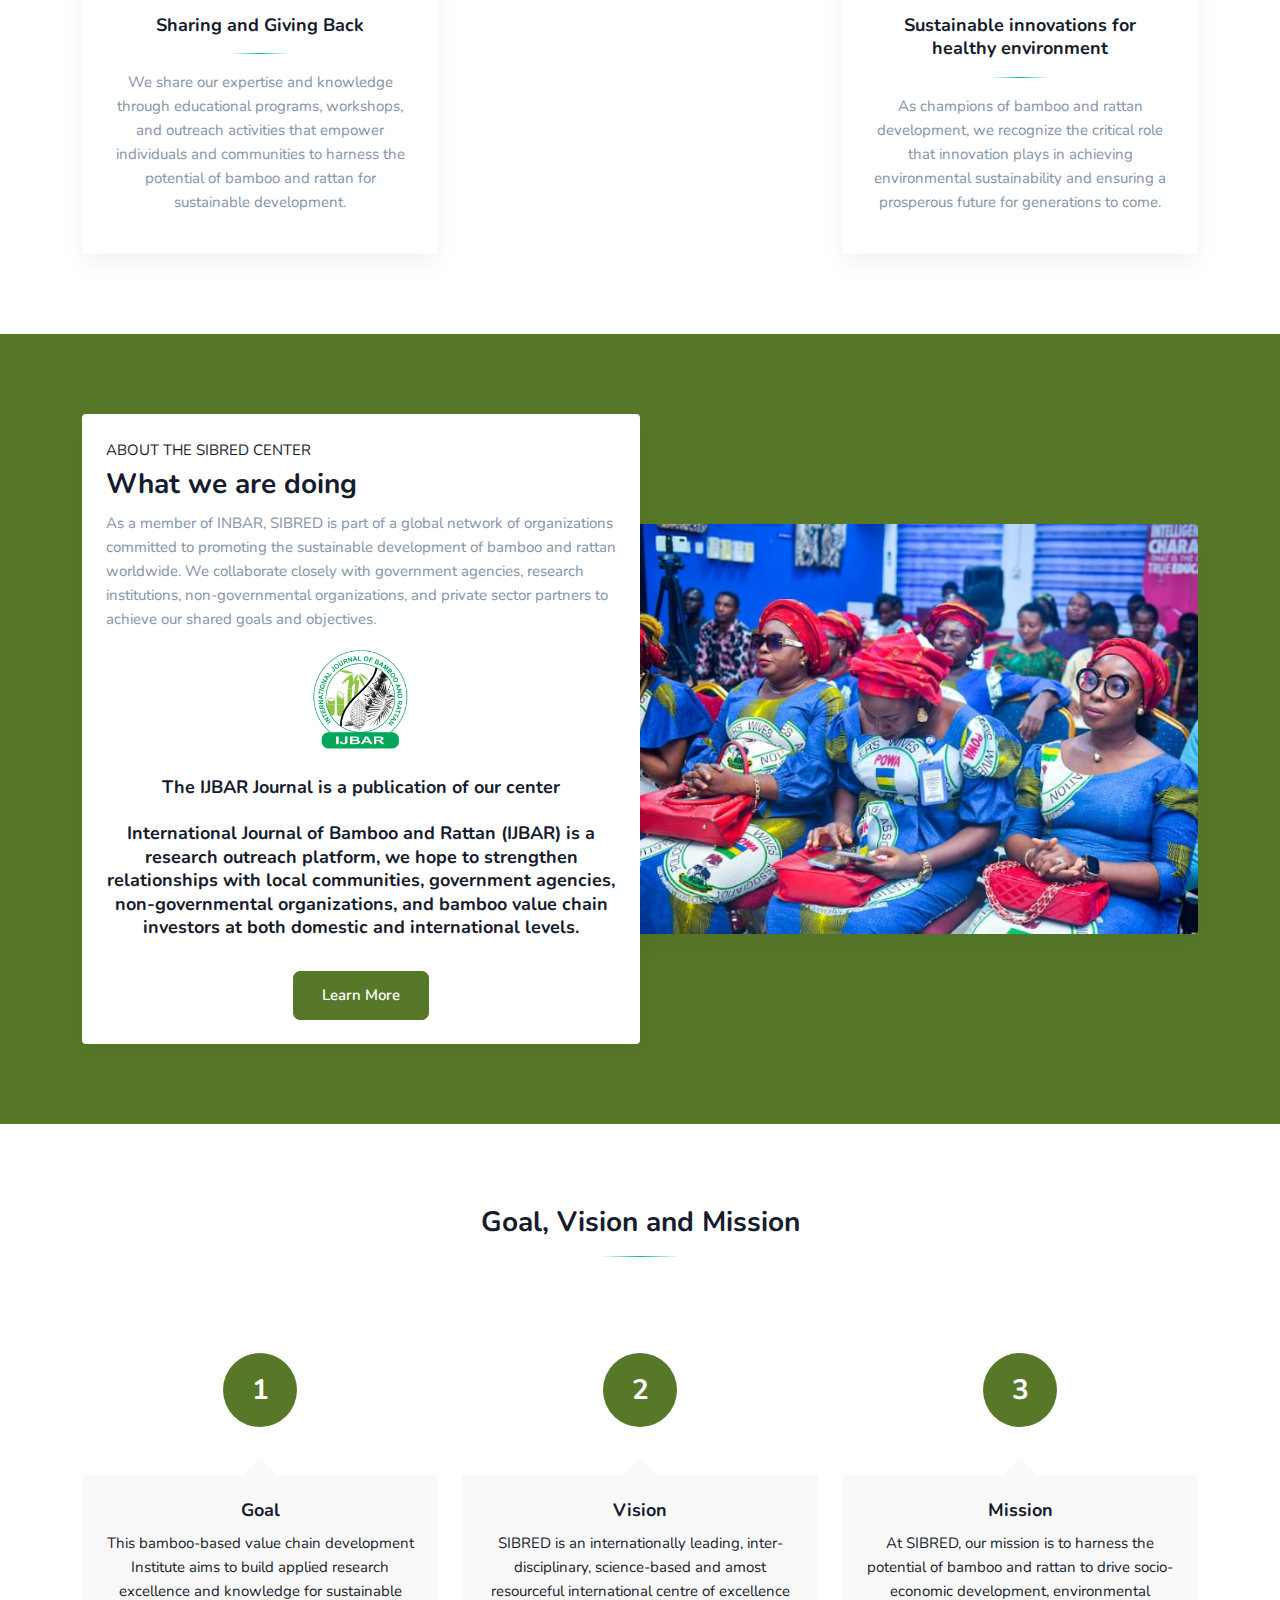
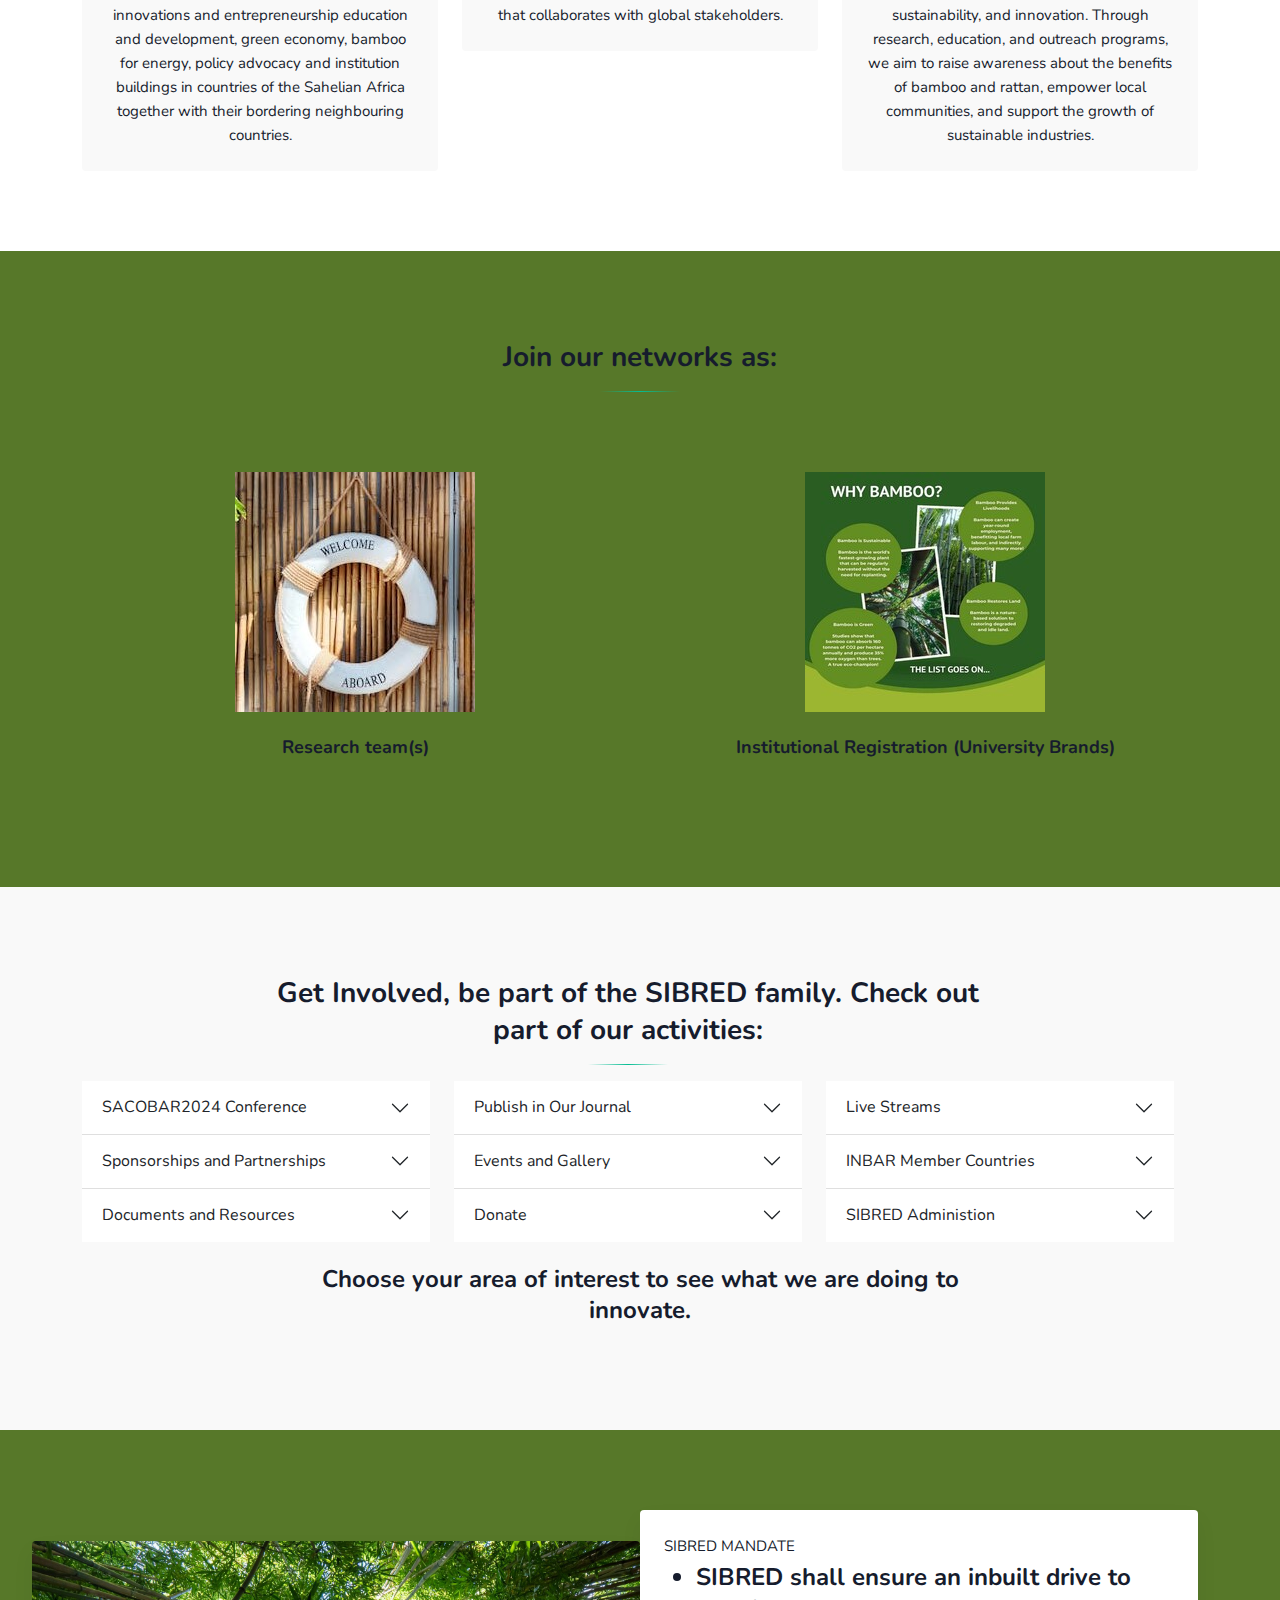
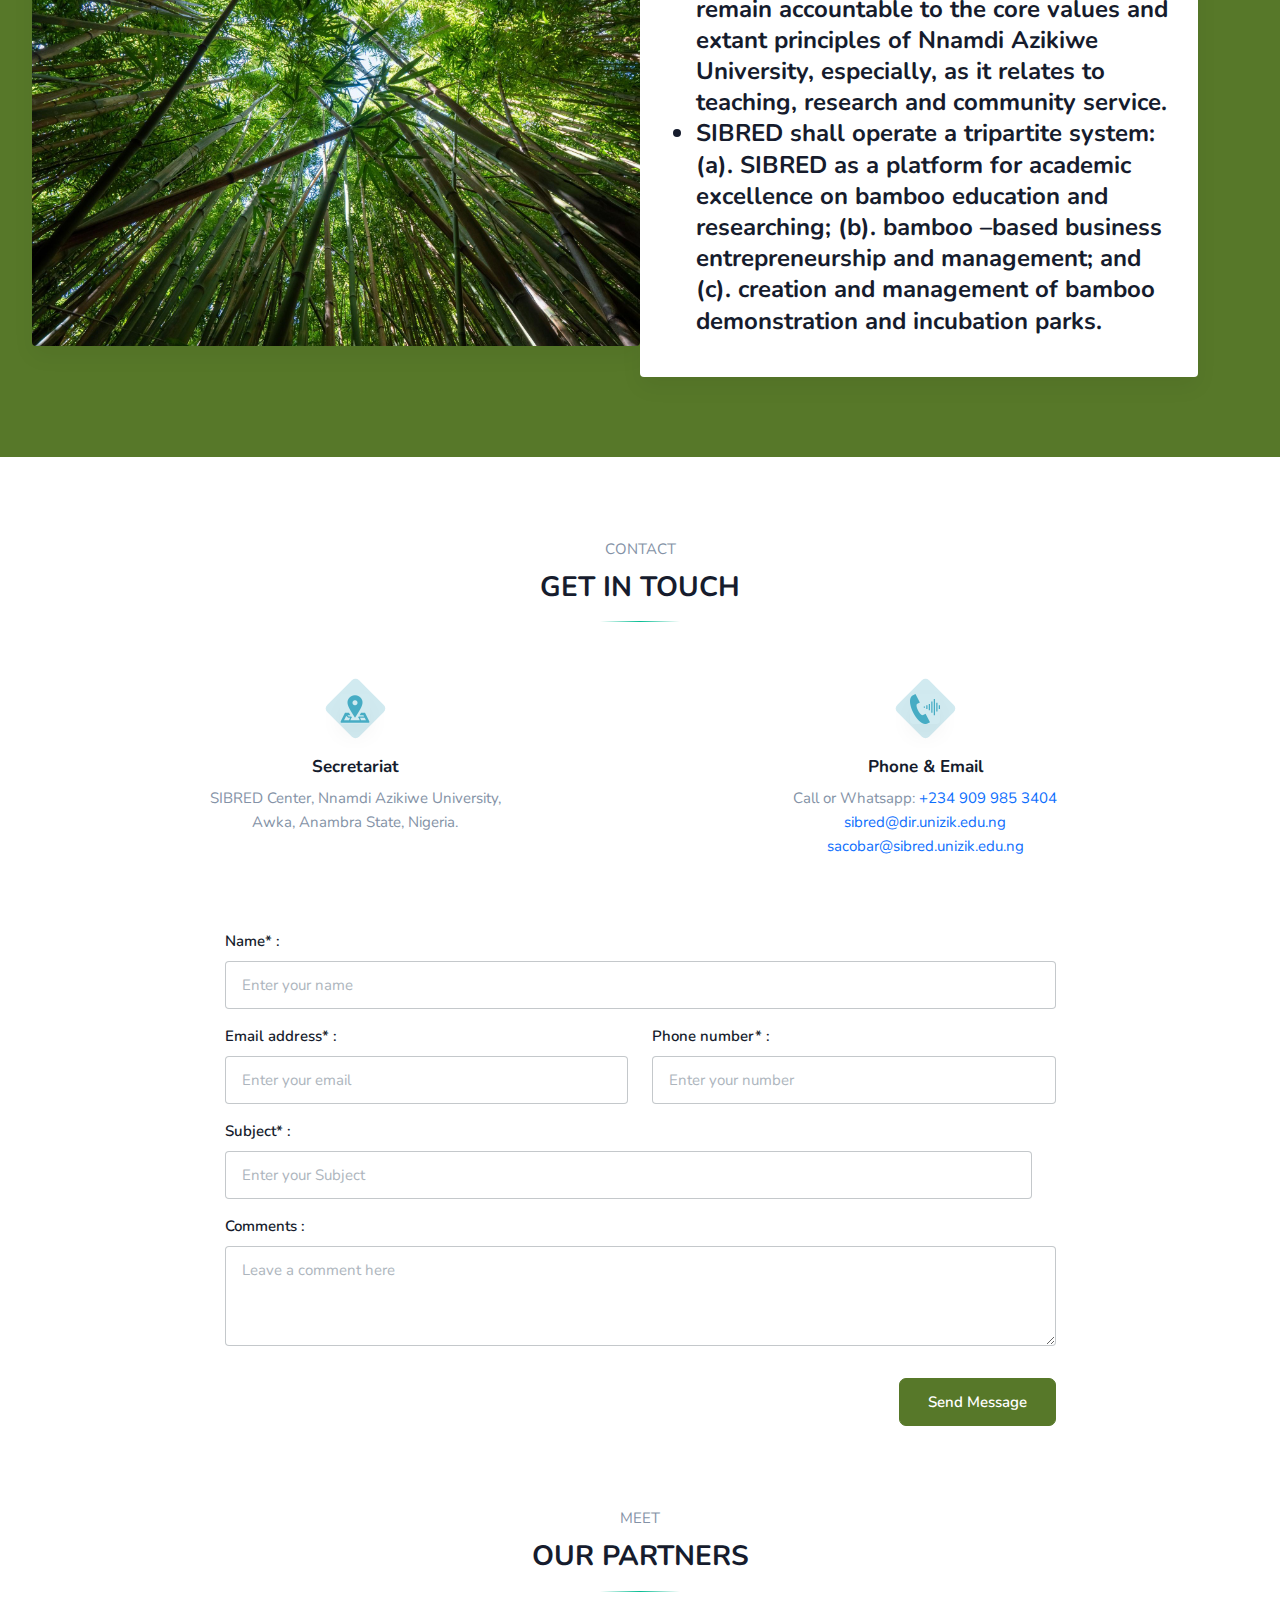
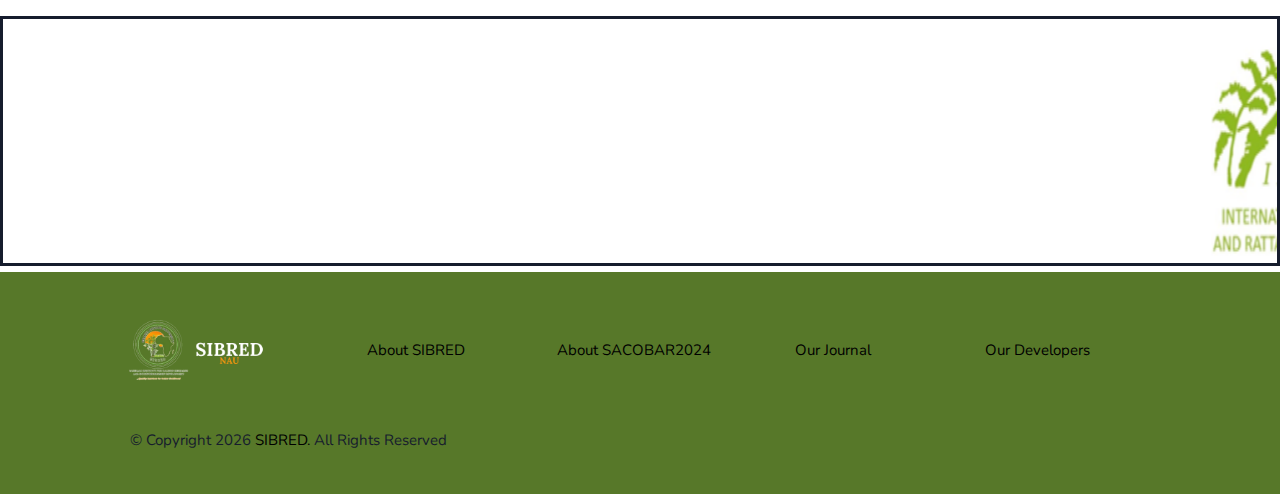
==== commit 3b58fd7e: "ui modification" ====
--- a/center.html
+++ b/center.html
@@ -444,8 +444,8 @@
 
                                     <div class="accordion-body">
                                         <div class="btn-group">
-                                            <a href="phone:+234 909 985 3404" target="_blank"
-                                                class="btn btn-fr-outline" aria-current="page">Call or Whatsapp</a>
+                                            <a href="https://wa.me/2349099853404" target="_blank"
+                                                class="btn btn-fr-outline" aria-current="page">Call or Whatsapp: +2349099853404</a>
                                             <a href="mailto: sibred@dir.unizik.edu.ng" target="_blank"
                                                 class="btn btn-info">Send a Mail</a>
                                         </div>
@@ -749,7 +749,7 @@
                         </div>
                         <div class="mt-4 pt-2">
                             <h6 class="fs-17">Phone & Email</h6>
-                            <p class="text-muted mb-0">Phone: +234 909 985 3404</p>
+                            <p class="text-muted mb-0">Call or Whatsapp:<a href="https://wa.me/2349099853404" target="_blank"> +234 909 985 3404</a></p>
                             <p class="text-muted mb-0"><a href="mailto: sibred@dir.unizik.edu.ng">sibred@dir.unizik.edu.ng</a><br>
                             <a href="mailto: sacobar@sibred.unizik.edu.ng">sacobar@sibred.unizik.edu.ng</a></p>
                         </div>
@@ -860,7 +860,8 @@
                 <a href="#"><img src="images/sponsors/inbar.png" alt="" width="192" height="244"></a>
                 <a href="#"><img src="images/sponsors/fmoe.png" alt="" width="192" height="244"></a>
                 <a href="#"><img src="images/sponsors/naseni.png" alt="" width="192" height="244"></a>
-                <img src="images/sponsors/nepc.png" alt="" width="192" height="244">
+                <a href="https://wissenschaft.com.ng" target="_blank"><img src="images/sponsors/Wissenschaft_Logo_Portrait.png" alt="" width="192" height="244"></a>
+                <a href="#"><img src="images/sponsors/nepc.png" alt="" width="192" height="244"></a>
                 <img src="images/sponsors/nabteb.png" alt="" width="192" height="244">
                 <img src="images/sponsors/nirsal.png" alt="" width="192" height="244">
                 <img src="images/sponsors/total-energies.png" alt="" width="192" height="244">
@@ -870,6 +871,7 @@
                 <img src="images/sponsors/miti.png" alt="" width="192" height="244">
                 <img src="images/sponsors/yunna.png" alt="" width="192" height="244">
                 <img src="images/sponsors/Picture4.png" alt="" width="192" height="244">
+                <a href="https://codeeltd.com" target="_blank"><img src="images/sponsors/codee-logo.jpeg" alt="" width="192" height="244"></a>
                 <img src="images/sponsors/itf.png" alt="" width="192" height="244">
                 <img src="images/sponsors/Picture5.png" alt="" width="192" height="244">
                 <img src="images/sponsors/food-association.png" alt="" width="192" height="244">
@@ -916,16 +918,16 @@
                     </div> -->
                 </div>
                 <div class="col-lg-2 col-md-4">
-                    <div class="mt-4 ps-0 ps-lg-5">
+                    <div class="mt-4 ps-0 ps-lg-6">
                         <ul class="list-unstyled footer-link mt-3 mb-0">
                             <li><a href="#about">About SIBRED</a></li>
                         </ul>
                     </div>
                 </div>
                 <div class="col-lg-2 col-md-4">
-                    <div class="mt-4 ps-0 ps-lg-5">
+                    <div class="mt-4 ps-0 ps-lg-6">
                         <ul class="list-unstyled footer-link mt-3 mb-0">
-                            <li><a href="https://sibred.unizik.edu.ng/sacobar2024">About SACOBAR</a></li>
+                            <li><a href="https://sibred.unizik.edu.ng/sacobar2024">About SACOBAR2024</a></li>
                         </ul>
                     </div>
                 </div>
